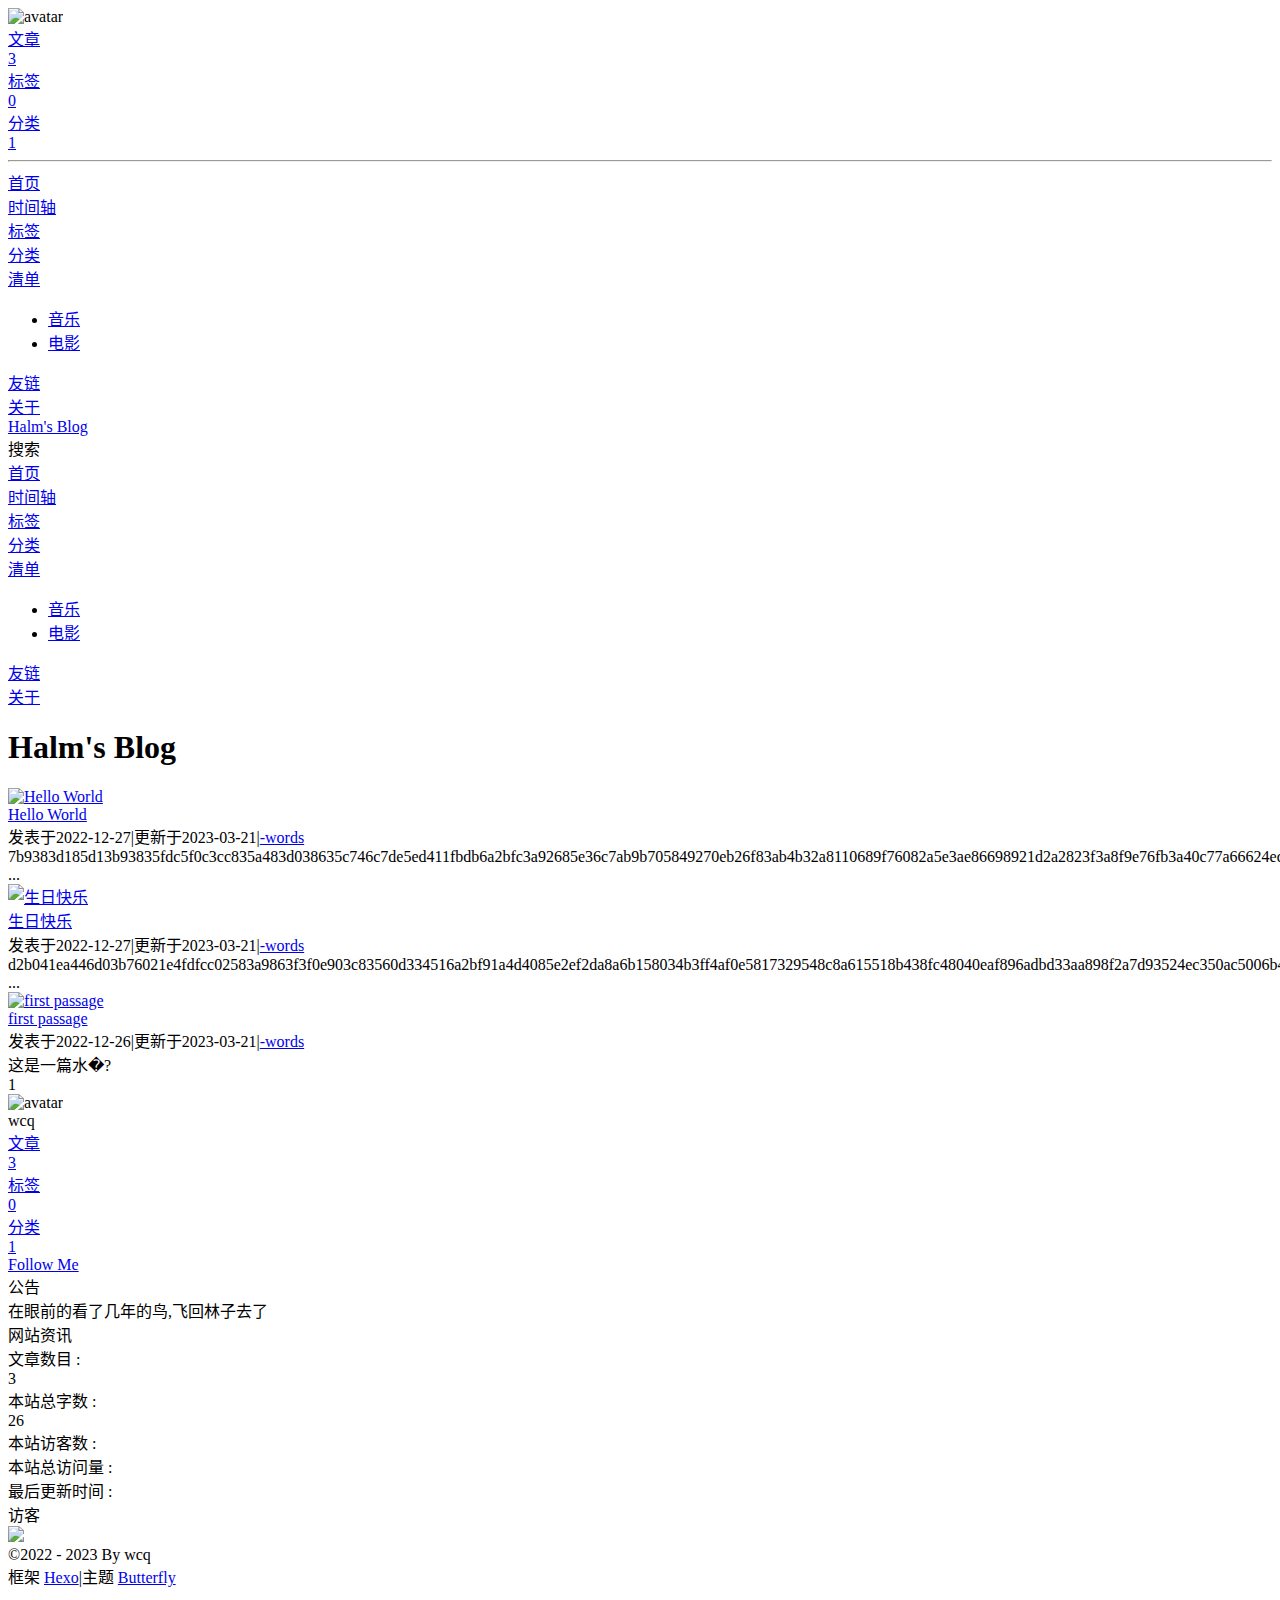
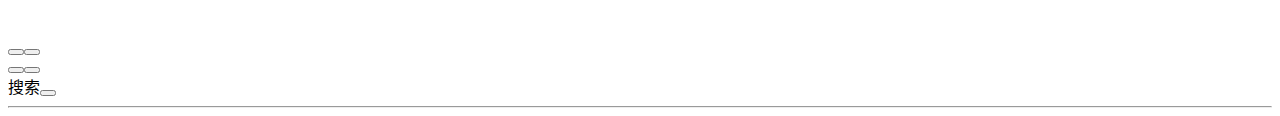
==== index.html @ 856db06c "Site updated: 2023-07-30 15:54:55" ====
<!DOCTYPE html><html lang="zh-CN" data-theme="light"><head><meta charset="UTF-8"><meta http-equiv="X-UA-Compatible" content="IE=edge"><meta name="viewport" content="width=device-width, initial-scale=1.0, maximum-scale=1.0, user-scalable=no"><title>Halm's Blog</title><meta name="author" content="wcq"><meta name="copyright" content="wcq"><meta name="format-detection" content="telephone=no"><meta name="theme-color" content="#ffffff"><meta property="og:type" content="website">
<meta property="og:title" content="Halm&#39;s Blog">
<meta property="og:url" content="https://www.lmandsm.top/index.html">
<meta property="og:site_name" content="Halm&#39;s Blog">
<meta property="og:locale" content="zh_CN">
<meta property="og:image" content="https://www.lmandsm.top/image/avatar_img.png">
<meta property="article:author" content="wcq">
<meta name="twitter:card" content="summary">
<meta name="twitter:image" content="https://www.lmandsm.top/image/avatar_img.png"><link rel="shortcut icon" href="/"><link rel="canonical" href="https://www.lmandsm.top/"><link rel="preconnect" href="//cdn.jsdelivr.net"/><link rel="preconnect" href="//busuanzi.ibruce.info"/><link rel="stylesheet" href="/css/index.css"><link rel="stylesheet" href="https://cdn.jsdelivr.net/npm/@fortawesome/fontawesome-free/css/all.min.css" media="print" onload="this.media='all'"><link rel="stylesheet" href="https://cdn.jsdelivr.net/npm/@fancyapps/ui/dist/fancybox.min.css" media="print" onload="this.media='all'"><script>const GLOBAL_CONFIG = { 
  root: '/',
  algolia: {"appId":"C877K3DO6X","apiKey":"927074f004135114b1247d8ce5b9bb69","indexName":"Hexo","hits":{"per_page":10},"languages":{"input_placeholder":"搜索文章","hits_empty":"找不到您查询的内容：${query}","hits_stats":"找到 ${hits} 条结果，用时 ${time} 毫秒"}},
  localSearch: {"path":"/search.xml","preload":true,"languages":{"hits_empty":"找不到您查询的内容：${query}"}},
  translate: undefined,
  noticeOutdate: undefined,
  highlight: {"plugin":"highlighjs","highlightCopy":true,"highlightLang":true,"highlightHeightLimit":230},
  copy: {
    success: '复制成功',
    error: '复制错误',
    noSupport: '浏览器不支持'
  },
  relativeDate: {
    homepage: false,
    post: false
  },
  runtime: '',
  date_suffix: {
    just: '刚刚',
    min: '分钟前',
    hour: '小时前',
    day: '天前',
    month: '个月前'
  },
  copyright: undefined,
  lightbox: 'fancybox',
  Snackbar: undefined,
  source: {
    justifiedGallery: {
      js: 'https://cdn.jsdelivr.net/npm/flickr-justified-gallery/dist/fjGallery.min.js',
      css: 'https://cdn.jsdelivr.net/npm/flickr-justified-gallery/dist/fjGallery.min.css'
    }
  },
  isPhotoFigcaption: false,
  islazyload: false,
  isAnchor: false
}</script><script id="config-diff">var GLOBAL_CONFIG_SITE = {
  title: 'Halm\'s Blog',
  isPost: false,
  isHome: true,
  isHighlightShrink: false,
  isToc: false,
  postUpdate: '2023-07-30 15:54:53'
}</script><noscript><style type="text/css">
  #nav {
    opacity: 1
  }
  .justified-gallery img {
    opacity: 1
  }

  #recent-posts time,
  #post-meta time {
    display: inline !important
  }
</style></noscript><script>(win=>{
    win.saveToLocal = {
      set: function setWithExpiry(key, value, ttl) {
        if (ttl === 0) return
        const now = new Date()
        const expiryDay = ttl * 86400000
        const item = {
          value: value,
          expiry: now.getTime() + expiryDay,
        }
        localStorage.setItem(key, JSON.stringify(item))
      },

      get: function getWithExpiry(key) {
        const itemStr = localStorage.getItem(key)

        if (!itemStr) {
          return undefined
        }
        const item = JSON.parse(itemStr)
        const now = new Date()

        if (now.getTime() > item.expiry) {
          localStorage.removeItem(key)
          return undefined
        }
        return item.value
      }
    }
  
    win.getScript = url => new Promise((resolve, reject) => {
      const script = document.createElement('script')
      script.src = url
      script.async = true
      script.onerror = reject
      script.onload = script.onreadystatechange = function() {
        const loadState = this.readyState
        if (loadState && loadState !== 'loaded' && loadState !== 'complete') return
        script.onload = script.onreadystatechange = null
        resolve()
      }
      document.head.appendChild(script)
    })
  
      win.activateDarkMode = function () {
        document.documentElement.setAttribute('data-theme', 'dark')
        if (document.querySelector('meta[name="theme-color"]') !== null) {
          document.querySelector('meta[name="theme-color"]').setAttribute('content', '#0d0d0d')
        }
      }
      win.activateLightMode = function () {
        document.documentElement.setAttribute('data-theme', 'light')
        if (document.querySelector('meta[name="theme-color"]') !== null) {
          document.querySelector('meta[name="theme-color"]').setAttribute('content', '#ffffff')
        }
      }
      const t = saveToLocal.get('theme')
    
          if (t === 'dark') activateDarkMode()
          else if (t === 'light') activateLightMode()
        
      const asideStatus = saveToLocal.get('aside-status')
      if (asideStatus !== undefined) {
        if (asideStatus === 'hide') {
          document.documentElement.classList.add('hide-aside')
        } else {
          document.documentElement.classList.remove('hide-aside')
        }
      }
    
    const detectApple = () => {
      if(/iPad|iPhone|iPod|Macintosh/.test(navigator.userAgent)){
        document.documentElement.classList.add('apple')
      }
    }
    detectApple()
    })(window)</script><!-- hexo injector head_end start --><link rel="stylesheet" href="https://unpkg.zhimg.com/hexo-butterfly-footer-beautify@1.0.0/lib/runtime.min.css" media="print" onload="this.media='all'"><!-- hexo injector head_end end --><meta name="generator" content="Hexo 6.3.0"></head><body><div id="loading-box"><div class="loading-left-bg"></div><div class="loading-right-bg"></div><div class="wizard-scene"><div class="wizard-objects"><div class="wizard-square"></div><div class="wizard-circle"></div><div class="wizard-triangle"></div></div><div class="wizard"><div class="wizard-body"></div><div class="wizard-right-arm"><div class="wizard-right-hand"></div></div><div class="wizard-left-arm"><div class="wizard-left-hand"></div></div><div class="wizard-head"><div class="wizard-beard"></div><div class="wizard-face"><div class="wizard-adds"></div></div><div class="wizard-hat"><div class="wizard-hat-of-the-hat"></div><div class="wizard-four-point-star --first"></div><div class="wizard-four-point-star --second"></div><div class="wizard-four-point-star --third"></div></div></div></div></div></div><div id="sidebar"><div id="menu-mask"></div><div id="sidebar-menus"><div class="avatar-img is-center"><img src="/image/avatar_img.png" onerror="onerror=null;src='/img/friend_404.gif'" alt="avatar"/></div><div class="sidebar-site-data site-data is-center"><a href="/archives/"><div class="headline">文章</div><div class="length-num">3</div></a><a href="/tags/"><div class="headline">标签</div><div class="length-num">0</div></a><a href="/categories/"><div class="headline">分类</div><div class="length-num">1</div></a></div><hr/><div class="menus_items"><div class="menus_item"><a class="site-page" href="/"><i class="fa-fw fas fa-home"></i><span> 首页</span></a></div><div class="menus_item"><a class="site-page" href="/archives/"><i class="fa-fw fas fa-archive"></i><span> 时间轴</span></a></div><div class="menus_item"><a class="site-page" href="/tags/"><i class="fa-fw fas fa-tags"></i><span> 标签</span></a></div><div class="menus_item"><a class="site-page" href="/categories/"><i class="fa-fw fas fa-folder-open"></i><span> 分类</span></a></div><div class="menus_item"><a class="site-page group hide" href="javascript:void(0);"><i class="fa-fw fas fa-list"></i><span> 清单</span><i class="fas fa-chevron-down"></i></a><ul class="menus_item_child"><li><a class="site-page child" href="/music/"><i class="fa-fw fas fa-music"></i><span> 音乐</span></a></li><li><a class="site-page child" href="/movies/"><i class="fa-fw fas fa-video"></i><span> 电影</span></a></li></ul></div><div class="menus_item"><a class="site-page" href="/link/"><i class="fa-fw fas fa-link"></i><span> 友链</span></a></div><div class="menus_item"><a class="site-page" href="/about/"><i class="fa-fw fas fa-heart"></i><span> 关于</span></a></div></div></div></div><div class="page" id="body-wrap"><header class="full_page" id="page-header" style="background-image: url('/image/home_top_img.png')"><nav id="nav"><span id="blog_name"><a id="site-name" href="/">Halm's Blog</a></span><div id="menus"><div id="search-button"><a class="site-page social-icon search"><i class="fas fa-search fa-fw"></i><span> 搜索</span></a></div><div class="menus_items"><div class="menus_item"><a class="site-page" href="/"><i class="fa-fw fas fa-home"></i><span> 首页</span></a></div><div class="menus_item"><a class="site-page" href="/archives/"><i class="fa-fw fas fa-archive"></i><span> 时间轴</span></a></div><div class="menus_item"><a class="site-page" href="/tags/"><i class="fa-fw fas fa-tags"></i><span> 标签</span></a></div><div class="menus_item"><a class="site-page" href="/categories/"><i class="fa-fw fas fa-folder-open"></i><span> 分类</span></a></div><div class="menus_item"><a class="site-page group hide" href="javascript:void(0);"><i class="fa-fw fas fa-list"></i><span> 清单</span><i class="fas fa-chevron-down"></i></a><ul class="menus_item_child"><li><a class="site-page child" href="/music/"><i class="fa-fw fas fa-music"></i><span> 音乐</span></a></li><li><a class="site-page child" href="/movies/"><i class="fa-fw fas fa-video"></i><span> 电影</span></a></li></ul></div><div class="menus_item"><a class="site-page" href="/link/"><i class="fa-fw fas fa-link"></i><span> 友链</span></a></div><div class="menus_item"><a class="site-page" href="/about/"><i class="fa-fw fas fa-heart"></i><span> 关于</span></a></div></div><div id="toggle-menu"><a class="site-page"><i class="fas fa-bars fa-fw"></i></a></div></div></nav><div id="site-info"><h1 id="site-title">Halm's Blog</h1><div id="site-subtitle"><span id="subtitle"></span></div></div><div id="scroll-down"><i class="fas fa-angle-down scroll-down-effects"></i></div></header><main class="layout" id="content-inner"><div class="recent-posts" id="recent-posts"><div class="recent-post-item"><div class="post_cover left"><a href="/2022/12/27/2022-12-27-%E7%AC%AC%E4%BA%8C%E7%AF%87%E6%96%87%E7%AB%A0/" title="Hello World"><img class="post_bg" src="/image/passage_cover5.png" onerror="this.onerror=null;this.src='/img/404.jpg'" alt="Hello World"></a></div><div class="recent-post-info"><a class="article-title" href="/2022/12/27/2022-12-27-%E7%AC%AC%E4%BA%8C%E7%AF%87%E6%96%87%E7%AB%A0/" title="Hello World">Hello World</a><div class="article-meta-wrap"><span class="post-meta-date"><i class="far fa-calendar-alt"></i><span class="article-meta-label">发表于</span><time class="post-meta-date-created" datetime="2022-12-27T08:13:00.000Z" title="发表于 2022-12-27 16:13:00">2022-12-27</time><span class="article-meta-separator">|</span><i class="fas fa-history"></i><span class="article-meta-label">更新于</span><time class="post-meta-date-updated" datetime="2023-03-20T16:38:17.380Z" title="更新于 2023-03-21 00:38:17">2023-03-21</time></span><span class="article-meta"><span class="article-meta-separator">|</span><i class="fas fa-inbox"></i><a class="article-meta__categories" href="/categories/words/">-words</a></span></div><div class="content">
  [base64] ...</div></div></div><div class="recent-post-item"><div class="post_cover left"><a href="/2022/12/27/2022-12-27-%E7%AC%AC%E4%B8%89%E7%AF%87%E6%96%87%E7%AB%A0/" title="生日快乐"><img class="post_bg" src="/image/passage_cover4.png" onerror="this.onerror=null;this.src='/img/404.jpg'" alt="生日快乐"></a></div><div class="recent-post-info"><a class="article-title" href="/2022/12/27/2022-12-27-%E7%AC%AC%E4%B8%89%E7%AF%87%E6%96%87%E7%AB%A0/" title="生日快乐">生日快乐</a><div class="article-meta-wrap"><span class="post-meta-date"><i class="far fa-calendar-alt"></i><span class="article-meta-label">发表于</span><time class="post-meta-date-created" datetime="2022-12-26T16:00:00.000Z" title="发表于 2022-12-27 00:00:00">2022-12-27</time><span class="article-meta-separator">|</span><i class="fas fa-history"></i><span class="article-meta-label">更新于</span><time class="post-meta-date-updated" datetime="2023-03-20T16:38:34.453Z" title="更新于 2023-03-21 00:38:34">2023-03-21</time></span><span class="article-meta"><span class="article-meta-separator">|</span><i class="fas fa-inbox"></i><a class="article-meta__categories" href="/categories/words/">-words</a></span></div><div class="content">
  [base64] ...</div></div></div><div class="recent-post-item"><div class="post_cover left"><a href="/2022/12/26/2022-12-26-%E7%AC%AC%E4%B8%80%E7%AF%87%E6%96%87%E7%AB%A0/" title="first passage"><img class="post_bg" src="/image/passage_cover5.png" onerror="this.onerror=null;this.src='/img/404.jpg'" alt="first passage"></a></div><div class="recent-post-info"><a class="article-title" href="/2022/12/26/2022-12-26-%E7%AC%AC%E4%B8%80%E7%AF%87%E6%96%87%E7%AB%A0/" title="first passage">first passage</a><div class="article-meta-wrap"><span class="post-meta-date"><i class="far fa-calendar-alt"></i><span class="article-meta-label">发表于</span><time class="post-meta-date-created" datetime="2022-12-26T11:52:00.000Z" title="发表于 2022-12-26 19:52:00">2022-12-26</time><span class="article-meta-separator">|</span><i class="fas fa-history"></i><span class="article-meta-label">更新于</span><time class="post-meta-date-updated" datetime="2023-03-20T16:37:51.505Z" title="更新于 2023-03-21 00:37:51">2023-03-21</time></span><span class="article-meta"><span class="article-meta-separator">|</span><i class="fas fa-inbox"></i><a class="article-meta__categories" href="/categories/words/">-words</a></span></div><div class="content">这是一篇水�?
</div></div></div><nav id="pagination"><div class="pagination"><span class="page-number current">1</span></div></nav></div><div class="aside-content" id="aside-content"><div class="card-widget card-info"><div class="is-center"><div class="avatar-img"><img src="/image/avatar_img.png" onerror="this.onerror=null;this.src='/img/friend_404.gif'" alt="avatar"/></div><div class="author-info__name">wcq</div><div class="author-info__description"></div></div><div class="card-info-data site-data is-center"><a href="/archives/"><div class="headline">文章</div><div class="length-num">3</div></a><a href="/tags/"><div class="headline">标签</div><div class="length-num">0</div></a><a href="/categories/"><div class="headline">分类</div><div class="length-num">1</div></a></div><a id="card-info-btn" target="_blank" rel="noopener" href="https://github.com/xxxxxx"><i class="fab fa-github"></i><span>Follow Me</span></a></div><div class="card-widget card-announcement"><div class="item-headline"><i class="fas fa-bullhorn fa-shake"></i><span>公告</span></div><div class="announcement_content">在眼前的看了几年的鸟,飞回林子去了</div></div><div class="sticky_layout"><div class="card-widget card-webinfo"><div class="item-headline"><i class="fas fa-chart-line"></i><span>网站资讯</span></div><div class="webinfo"><div class="webinfo-item"><div class="item-name">文章数目 :</div><div class="item-count">3</div></div><div class="webinfo-item"><div class="item-name">本站总字数 :</div><div class="item-count">26</div></div><div class="webinfo-item"><div class="item-name">本站访客数 :</div><div class="item-count" id="busuanzi_value_site_uv"><i class="fa-solid fa-spinner fa-spin"></i></div></div><div class="webinfo-item"><div class="item-name">本站总访问量 :</div><div class="item-count" id="busuanzi_value_site_pv"><i class="fa-solid fa-spinner fa-spin"></i></div></div><div class="webinfo-item"><div class="item-name">最后更新时间 :</div><div class="item-count" id="last-push-date" data-lastPushDate="2023-07-30T07:54:53.558Z"><i class="fa-solid fa-spinner fa-spin"></i></div></div></div></div><div class="card-widget card-map"><div class="card-content"><div class="item-headline"><i class="fa fa-map-marker" aria-hidden="true"></i><span>访客</span></div><a target="_blank" rel="noopener" href="https://clustrmaps.com/site/1bu09"><img src="//clustrmaps.com/map_v2.png?cl=ffffff&amp;w=a&amp;t=n&amp;d=YPPlkVKY6tzvqoINPDyP3V3nOZMm4_BqFtiKEaafvg8"/></a></div></div></div></div></main><footer id="footer"><div id="footer-wrap"><div class="copyright">&copy;2022 - 2023 By wcq</div><div class="framework-info"><span>框架 </span><a target="_blank" rel="noopener" href="https://hexo.io">Hexo</a><span class="footer-separator">|</span><span>主题 </span><a target="_blank" rel="noopener" href="https://github.com/jerryc127/hexo-theme-butterfly">Butterfly</a></div></div></footer></div><div id="rightside"><div id="rightside-config-hide"><button id="darkmode" type="button" title="浅色和深色模式转换"><i class="fas fa-adjust"></i></button><button id="hide-aside-btn" type="button" title="单栏和双栏切换"><i class="fas fa-arrows-alt-h"></i></button></div><div id="rightside-config-show"><button id="rightside_config" type="button" title="设置"><i class="fas fa-cog fa-spin"></i></button><button id="go-up" type="button" title="回到顶部"><i class="fas fa-arrow-up"></i></button></div></div><div id="algolia-search"><div class="search-dialog"><nav class="search-nav"><span class="search-dialog-title">搜索</span><button class="search-close-button"><i class="fas fa-times"></i></button></nav><div class="search-wrap"><div id="algolia-search-input"></div><hr/><div id="algolia-search-results"><div id="algolia-hits"></div><div id="algolia-pagination"></div><div id="algolia-info"><div class="algolia-stats"></div><div class="algolia-poweredBy"></div></div></div></div></div><div id="search-mask"></div></div><div><script src="/js/utils.js"></script><script src="/js/main.js"></script><script src="https://cdn.jsdelivr.net/npm/@fancyapps/ui/dist/fancybox.umd.min.js"></script><script src="https://cdn.jsdelivr.net/npm/algoliasearch/dist/algoliasearch-lite.umd.min.js"></script><script src="https://cdn.jsdelivr.net/npm/instantsearch.js/dist/instantsearch.production.min.js"></script><script src="/js/search/algolia.js"></script><div class="js-pjax"><script>function subtitleType () {
  if (true) { 
    window.typed = new Typed("#subtitle", {
      strings: ["Welcome to Fomalhaut🥝のTiny Home!🤣🤣🤣","Hope you have a nice day!🍭🍭🍭"],
      startDelay: ,
      typeSpeed: ,
      loop: true,
      backSpeed: 
    })
  } else {
    document.getElementById("subtitle").innerHTML = 'Welcome to Fomalhaut🥝のTiny Home!🤣🤣🤣'
  }
}

if (true) {
  if (typeof Typed === 'function') {
    subtitleType()
  } else {
    getScript('https://cdn.jsdelivr.net/npm/typed.js/lib/typed.min.js').then(subtitleType)
  }
} else {
  subtitleType()
}</script></div><script src="https://cdn.jsdelivr.net/npm/butterfly-extsrc/dist/activate-power-mode.min.js"></script><script>POWERMODE.colorful = true;
POWERMODE.shake = true;
POWERMODE.mobile = false;
document.body.addEventListener('input', POWERMODE);
</script><script id="click-show-text" src="https://cdn.jsdelivr.net/npm/butterfly-extsrc/dist/click-show-text.min.js" data-mobile="true" data-text="富强,民主,文明,和谐,自由,平等,公正,法治,爱国,敬业,诚信,友善" data-fontsize="15px" data-random="true" async="async"></script><script async data-pjax src="//busuanzi.ibruce.info/busuanzi/2.3/busuanzi.pure.mini.js"></script></div><!-- hexo injector body_end start --><script data-pjax>
  function butterfly_footer_beautify_injector_config(){
    var parent_div_git = document.getElementById('footer-wrap');
    var item_html = '<div id="workboard"></div><p id="ghbdages"><a class="github-badge" target="_blank" href="https://hexo.io/" style="margin-inline:5px" data-title="博客框架为Hexo_v6.2.0" title=""><img src="https://img.shields.io/badge/Frame-Hexo-blue?style=flat&amp;logo=hexo" alt=""/></a><a class="github-badge" target="_blank" href="https://butterfly.js.org/" style="margin-inline:5px" data-title="主题版本Butterfly_v4.5.1" title=""><img src="https://img.shields.io/badge/Theme-Butterfly-6513df?style=flat&amp;logo=bitdefender" alt=""/></a><a class="github-badge" target="_blank" href="https://vercel.com/" style="margin-inline:5px" data-title="本站采用多线部署，主线路托管于Vercel" title=""><img src="https://img.shields.io/badge/Hosted-Vercel-brightgreen?style=flat&amp;logo=Vercel" alt=""/></a><a class="github-badge" target="_blank" href="https://github.com/" style="margin-inline:5px" data-title="本站项目由Github托管" title=""><img src="https://img.shields.io/badge/Source-Github-d021d6?style=flat&amp;logo=GitHub" alt=""/></a><a class="github-badge" target="_blank" href="http://creativecommons.org/licenses/by-nc-sa/4.0/" style="margin-inline:5px" data-title="本站采用知识共享署名-非商业性使用-相同方式共享4.0国际许可协议进行许可" title=""><img src="https://img.shields.io/badge/Copyright-BY--NC--SA%204.0-d42328?style=flat&amp;logo=Claris" alt=""/></a></p>';
    console.log('已挂载butterfly_footer_beautify')
    parent_div_git.insertAdjacentHTML("beforeend",item_html)
    }
  var elist = 'null'.split(',');
  var cpage = location.pathname;
  var epage = 'all';
  var flag = 0;

  for (var i=0;i<elist.length;i++){
    if (cpage.includes(elist[i])){
      flag++;
    }
  }

  if ((epage ==='all')&&(flag == 0)){
    butterfly_footer_beautify_injector_config();
  }
  else if (epage === cpage){
    butterfly_footer_beautify_injector_config();
  }
  </script><script async src="/js/timeDate.js"></script><!-- hexo injector body_end end --></body></html>
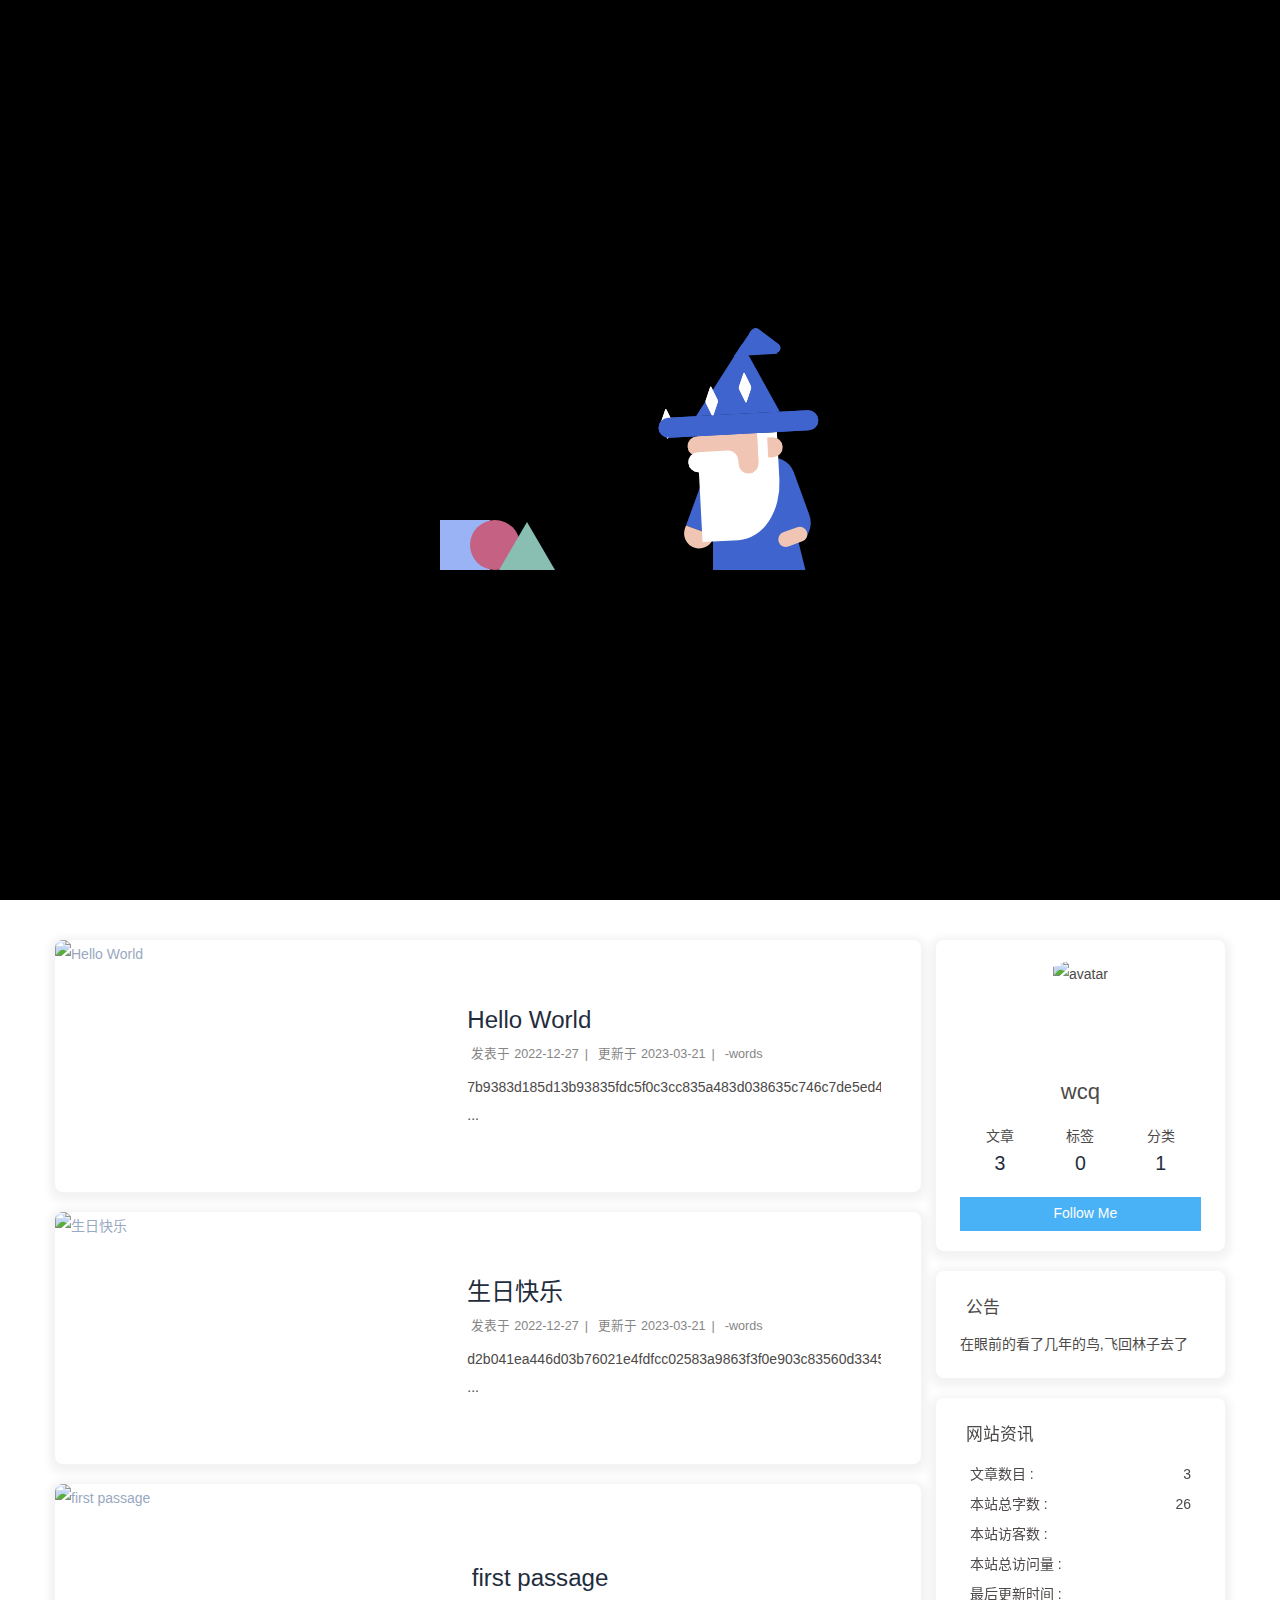
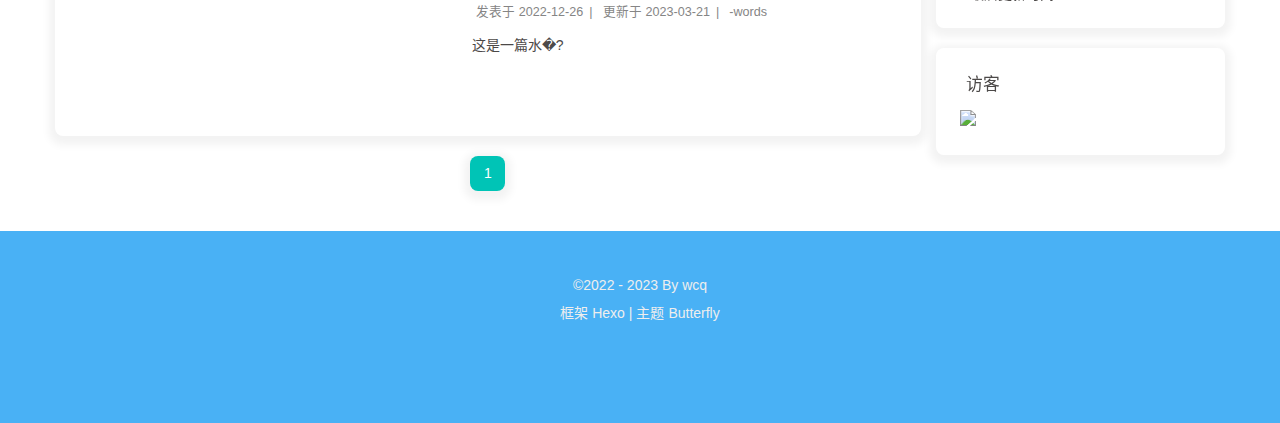
==== commit 5f678e4d: "Site updated: 2023-08-12 13:53:55" ====
--- a/index.html
+++ b/index.html
@@ -48,7 +48,7 @@
   isHome: true,
   isHighlightShrink: false,
   isToc: false,
-  postUpdate: '2023-07-30 15:54:53'
+  postUpdate: '2023-08-12 13:53:51'
 }</script><noscript><style type="text/css">
   #nav {
     opacity: 1
@@ -137,10 +137,10 @@
       }
     }
     detectApple()
-    })(window)</script><!-- hexo injector head_end start --><link rel="stylesheet" href="https://unpkg.zhimg.com/hexo-butterfly-footer-beautify@1.0.0/lib/runtime.min.css" media="print" onload="this.media='all'"><!-- hexo injector head_end end --><meta name="generator" content="Hexo 6.3.0"></head><body><div id="loading-box"><div class="loading-left-bg"></div><div class="loading-right-bg"></div><div class="wizard-scene"><div class="wizard-objects"><div class="wizard-square"></div><div class="wizard-circle"></div><div class="wizard-triangle"></div></div><div class="wizard"><div class="wizard-body"></div><div class="wizard-right-arm"><div class="wizard-right-hand"></div></div><div class="wizard-left-arm"><div class="wizard-left-hand"></div></div><div class="wizard-head"><div class="wizard-beard"></div><div class="wizard-face"><div class="wizard-adds"></div></div><div class="wizard-hat"><div class="wizard-hat-of-the-hat"></div><div class="wizard-four-point-star --first"></div><div class="wizard-four-point-star --second"></div><div class="wizard-four-point-star --third"></div></div></div></div></div></div><div id="sidebar"><div id="menu-mask"></div><div id="sidebar-menus"><div class="avatar-img is-center"><img src="/image/avatar_img.png" onerror="onerror=null;src='/img/friend_404.gif'" alt="avatar"/></div><div class="sidebar-site-data site-data is-center"><a href="/archives/"><div class="headline">文章</div><div class="length-num">3</div></a><a href="/tags/"><div class="headline">标签</div><div class="length-num">0</div></a><a href="/categories/"><div class="headline">分类</div><div class="length-num">1</div></a></div><hr/><div class="menus_items"><div class="menus_item"><a class="site-page" href="/"><i class="fa-fw fas fa-home"></i><span> 首页</span></a></div><div class="menus_item"><a class="site-page" href="/archives/"><i class="fa-fw fas fa-archive"></i><span> 时间轴</span></a></div><div class="menus_item"><a class="site-page" href="/tags/"><i class="fa-fw fas fa-tags"></i><span> 标签</span></a></div><div class="menus_item"><a class="site-page" href="/categories/"><i class="fa-fw fas fa-folder-open"></i><span> 分类</span></a></div><div class="menus_item"><a class="site-page group hide" href="javascript:void(0);"><i class="fa-fw fas fa-list"></i><span> 清单</span><i class="fas fa-chevron-down"></i></a><ul class="menus_item_child"><li><a class="site-page child" href="/music/"><i class="fa-fw fas fa-music"></i><span> 音乐</span></a></li><li><a class="site-page child" href="/movies/"><i class="fa-fw fas fa-video"></i><span> 电影</span></a></li></ul></div><div class="menus_item"><a class="site-page" href="/link/"><i class="fa-fw fas fa-link"></i><span> 友链</span></a></div><div class="menus_item"><a class="site-page" href="/about/"><i class="fa-fw fas fa-heart"></i><span> 关于</span></a></div></div></div></div><div class="page" id="body-wrap"><header class="full_page" id="page-header" style="background-image: url('/image/home_top_img.png')"><nav id="nav"><span id="blog_name"><a id="site-name" href="/">Halm's Blog</a></span><div id="menus"><div id="search-button"><a class="site-page social-icon search"><i class="fas fa-search fa-fw"></i><span> 搜索</span></a></div><div class="menus_items"><div class="menus_item"><a class="site-page" href="/"><i class="fa-fw fas fa-home"></i><span> 首页</span></a></div><div class="menus_item"><a class="site-page" href="/archives/"><i class="fa-fw fas fa-archive"></i><span> 时间轴</span></a></div><div class="menus_item"><a class="site-page" href="/tags/"><i class="fa-fw fas fa-tags"></i><span> 标签</span></a></div><div class="menus_item"><a class="site-page" href="/categories/"><i class="fa-fw fas fa-folder-open"></i><span> 分类</span></a></div><div class="menus_item"><a class="site-page group hide" href="javascript:void(0);"><i class="fa-fw fas fa-list"></i><span> 清单</span><i class="fas fa-chevron-down"></i></a><ul class="menus_item_child"><li><a class="site-page child" href="/music/"><i class="fa-fw fas fa-music"></i><span> 音乐</span></a></li><li><a class="site-page child" href="/movies/"><i class="fa-fw fas fa-video"></i><span> 电影</span></a></li></ul></div><div class="menus_item"><a class="site-page" href="/link/"><i class="fa-fw fas fa-link"></i><span> 友链</span></a></div><div class="menus_item"><a class="site-page" href="/about/"><i class="fa-fw fas fa-heart"></i><span> 关于</span></a></div></div><div id="toggle-menu"><a class="site-page"><i class="fas fa-bars fa-fw"></i></a></div></div></nav><div id="site-info"><h1 id="site-title">Halm's Blog</h1><div id="site-subtitle"><span id="subtitle"></span></div></div><div id="scroll-down"><i class="fas fa-angle-down scroll-down-effects"></i></div></header><main class="layout" id="content-inner"><div class="recent-posts" id="recent-posts"><div class="recent-post-item"><div class="post_cover left"><a href="/2022/12/27/2022-12-27-%E7%AC%AC%E4%BA%8C%E7%AF%87%E6%96%87%E7%AB%A0/" title="Hello World"><img class="post_bg" src="/image/passage_cover5.png" onerror="this.onerror=null;this.src='/img/404.jpg'" alt="Hello World"></a></div><div class="recent-post-info"><a class="article-title" href="/2022/12/27/2022-12-27-%E7%AC%AC%E4%BA%8C%E7%AF%87%E6%96%87%E7%AB%A0/" title="Hello World">Hello World</a><div class="article-meta-wrap"><span class="post-meta-date"><i class="far fa-calendar-alt"></i><span class="article-meta-label">发表于</span><time class="post-meta-date-created" datetime="2022-12-27T08:13:00.000Z" title="发表于 2022-12-27 16:13:00">2022-12-27</time><span class="article-meta-separator">|</span><i class="fas fa-history"></i><span class="article-meta-label">更新于</span><time class="post-meta-date-updated" datetime="2023-03-20T16:38:17.380Z" title="更新于 2023-03-21 00:38:17">2023-03-21</time></span><span class="article-meta"><span class="article-meta-separator">|</span><i class="fas fa-inbox"></i><a class="article-meta__categories" href="/categories/words/">-words</a></span></div><div class="content">
-  [base64] ...</div></div></div><div class="recent-post-item"><div class="post_cover left"><a href="/2022/12/27/2022-12-27-%E7%AC%AC%E4%B8%89%E7%AF%87%E6%96%87%E7%AB%A0/" title="生日快乐"><img class="post_bg" src="/image/passage_cover4.png" onerror="this.onerror=null;this.src='/img/404.jpg'" alt="生日快乐"></a></div><div class="recent-post-info"><a class="article-title" href="/2022/12/27/2022-12-27-%E7%AC%AC%E4%B8%89%E7%AF%87%E6%96%87%E7%AB%A0/" title="生日快乐">生日快乐</a><div class="article-meta-wrap"><span class="post-meta-date"><i class="far fa-calendar-alt"></i><span class="article-meta-label">发表于</span><time class="post-meta-date-created" datetime="2022-12-26T16:00:00.000Z" title="发表于 2022-12-27 00:00:00">2022-12-27</time><span class="article-meta-separator">|</span><i class="fas fa-history"></i><span class="article-meta-label">更新于</span><time class="post-meta-date-updated" datetime="2023-03-20T16:38:34.453Z" title="更新于 2023-03-21 00:38:34">2023-03-21</time></span><span class="article-meta"><span class="article-meta-separator">|</span><i class="fas fa-inbox"></i><a class="article-meta__categories" href="/categories/words/">-words</a></span></div><div class="content">
-  [base64] ...</div></div></div><div class="recent-post-item"><div class="post_cover left"><a href="/2022/12/26/2022-12-26-%E7%AC%AC%E4%B8%80%E7%AF%87%E6%96%87%E7%AB%A0/" title="first passage"><img class="post_bg" src="/image/passage_cover5.png" onerror="this.onerror=null;this.src='/img/404.jpg'" alt="first passage"></a></div><div class="recent-post-info"><a class="article-title" href="/2022/12/26/2022-12-26-%E7%AC%AC%E4%B8%80%E7%AF%87%E6%96%87%E7%AB%A0/" title="first passage">first passage</a><div class="article-meta-wrap"><span class="post-meta-date"><i class="far fa-calendar-alt"></i><span class="article-meta-label">发表于</span><time class="post-meta-date-created" datetime="2022-12-26T11:52:00.000Z" title="发表于 2022-12-26 19:52:00">2022-12-26</time><span class="article-meta-separator">|</span><i class="fas fa-history"></i><span class="article-meta-label">更新于</span><time class="post-meta-date-updated" datetime="2023-03-20T16:37:51.505Z" title="更新于 2023-03-21 00:37:51">2023-03-21</time></span><span class="article-meta"><span class="article-meta-separator">|</span><i class="fas fa-inbox"></i><a class="article-meta__categories" href="/categories/words/">-words</a></span></div><div class="content">这是一篇水�?
-</div></div></div><nav id="pagination"><div class="pagination"><span class="page-number current">1</span></div></nav></div><div class="aside-content" id="aside-content"><div class="card-widget card-info"><div class="is-center"><div class="avatar-img"><img src="/image/avatar_img.png" onerror="this.onerror=null;this.src='/img/friend_404.gif'" alt="avatar"/></div><div class="author-info__name">wcq</div><div class="author-info__description"></div></div><div class="card-info-data site-data is-center"><a href="/archives/"><div class="headline">文章</div><div class="length-num">3</div></a><a href="/tags/"><div class="headline">标签</div><div class="length-num">0</div></a><a href="/categories/"><div class="headline">分类</div><div class="length-num">1</div></a></div><a id="card-info-btn" target="_blank" rel="noopener" href="https://github.com/xxxxxx"><i class="fab fa-github"></i><span>Follow Me</span></a></div><div class="card-widget card-announcement"><div class="item-headline"><i class="fas fa-bullhorn fa-shake"></i><span>公告</span></div><div class="announcement_content">在眼前的看了几年的鸟,飞回林子去了</div></div><div class="sticky_layout"><div class="card-widget card-webinfo"><div class="item-headline"><i class="fas fa-chart-line"></i><span>网站资讯</span></div><div class="webinfo"><div class="webinfo-item"><div class="item-name">文章数目 :</div><div class="item-count">3</div></div><div class="webinfo-item"><div class="item-name">本站总字数 :</div><div class="item-count">26</div></div><div class="webinfo-item"><div class="item-name">本站访客数 :</div><div class="item-count" id="busuanzi_value_site_uv"><i class="fa-solid fa-spinner fa-spin"></i></div></div><div class="webinfo-item"><div class="item-name">本站总访问量 :</div><div class="item-count" id="busuanzi_value_site_pv"><i class="fa-solid fa-spinner fa-spin"></i></div></div><div class="webinfo-item"><div class="item-name">最后更新时间 :</div><div class="item-count" id="last-push-date" data-lastPushDate="2023-07-30T07:54:53.558Z"><i class="fa-solid fa-spinner fa-spin"></i></div></div></div></div><div class="card-widget card-map"><div class="card-content"><div class="item-headline"><i class="fa fa-map-marker" aria-hidden="true"></i><span>访客</span></div><a target="_blank" rel="noopener" href="https://clustrmaps.com/site/1bu09"><img src="//clustrmaps.com/map_v2.png?cl=ffffff&amp;w=a&amp;t=n&amp;d=YPPlkVKY6tzvqoINPDyP3V3nOZMm4_BqFtiKEaafvg8"/></a></div></div></div></div></main><footer id="footer"><div id="footer-wrap"><div class="copyright">&copy;2022 - 2023 By wcq</div><div class="framework-info"><span>框架 </span><a target="_blank" rel="noopener" href="https://hexo.io">Hexo</a><span class="footer-separator">|</span><span>主题 </span><a target="_blank" rel="noopener" href="https://github.com/jerryc127/hexo-theme-butterfly">Butterfly</a></div></div></footer></div><div id="rightside"><div id="rightside-config-hide"><button id="darkmode" type="button" title="浅色和深色模式转换"><i class="fas fa-adjust"></i></button><button id="hide-aside-btn" type="button" title="单栏和双栏切换"><i class="fas fa-arrows-alt-h"></i></button></div><div id="rightside-config-show"><button id="rightside_config" type="button" title="设置"><i class="fas fa-cog fa-spin"></i></button><button id="go-up" type="button" title="回到顶部"><i class="fas fa-arrow-up"></i></button></div></div><div id="algolia-search"><div class="search-dialog"><nav class="search-nav"><span class="search-dialog-title">搜索</span><button class="search-close-button"><i class="fas fa-times"></i></button></nav><div class="search-wrap"><div id="algolia-search-input"></div><hr/><div id="algolia-search-results"><div id="algolia-hits"></div><div id="algolia-pagination"></div><div id="algolia-info"><div class="algolia-stats"></div><div class="algolia-poweredBy"></div></div></div></div></div><div id="search-mask"></div></div><div><script src="/js/utils.js"></script><script src="/js/main.js"></script><script src="https://cdn.jsdelivr.net/npm/@fancyapps/ui/dist/fancybox.umd.min.js"></script><script src="https://cdn.jsdelivr.net/npm/algoliasearch/dist/algoliasearch-lite.umd.min.js"></script><script src="https://cdn.jsdelivr.net/npm/instantsearch.js/dist/instantsearch.production.min.js"></script><script src="/js/search/algolia.js"></script><div class="js-pjax"><script>function subtitleType () {
+    })(window)</script><!-- hexo injector head_end start --><link rel="stylesheet" href="https://unpkg.zhimg.com/hexo-butterfly-footer-beautify@1.0.0/lib/runtime.min.css" media="print" onload="this.media='all'"><!-- hexo injector head_end end --><meta name="generator" content="Hexo 6.3.0"></head><body><div id="loading-box"><div class="loading-left-bg"></div><div class="loading-right-bg"></div><div class="wizard-scene"><div class="wizard-objects"><div class="wizard-square"></div><div class="wizard-circle"></div><div class="wizard-triangle"></div></div><div class="wizard"><div class="wizard-body"></div><div class="wizard-right-arm"><div class="wizard-right-hand"></div></div><div class="wizard-left-arm"><div class="wizard-left-hand"></div></div><div class="wizard-head"><div class="wizard-beard"></div><div class="wizard-face"><div class="wizard-adds"></div></div><div class="wizard-hat"><div class="wizard-hat-of-the-hat"></div><div class="wizard-four-point-star --first"></div><div class="wizard-four-point-star --second"></div><div class="wizard-four-point-star --thirdz"> </div></div></div></div></div></div><div id="sidebar"><div id="menu-mask"></div><div id="sidebar-menus"><div class="avatar-img is-center"><img src="/image/avatar_img.png" onerror="onerror=null;src='/img/friend_404.gif'" alt="avatar"/></div><div class="sidebar-site-data site-data is-center"><a href="/archives/"><div class="headline">文章</div><div class="length-num">3</div></a><a href="/tags/"><div class="headline">标签</div><div class="length-num">0</div></a><a href="/categories/"><div class="headline">分类</div><div class="length-num">1</div></a></div><hr/><div class="menus_items"><div class="menus_item"><a class="site-page" href="/"><i class="fa-fw fas fa-home"></i><span> 首页</span></a></div><div class="menus_item"><a class="site-page" href="/archives/"><i class="fa-fw fas fa-archive"></i><span> 时间轴</span></a></div><div class="menus_item"><a class="site-page" href="/tags/"><i class="fa-fw fas fa-tags"></i><span> 标签</span></a></div><div class="menus_item"><a class="site-page" href="/categories/"><i class="fa-fw fas fa-folder-open"></i><span> 分类</span></a></div><div class="menus_item"><a class="site-page group hide" href="javascript:void(0);"><i class="fa-fw fas fa-list"></i><span> 清单</span><i class="fas fa-chevron-down"></i></a><ul class="menus_item_child"><li><a class="site-page child" href="/music/"><i class="fa-fw fas fa-music"></i><span> 音乐</span></a></li><li><a class="site-page child" href="/movies/"><i class="fa-fw fas fa-video"></i><span> 电影</span></a></li></ul></div><div class="menus_item"><a class="site-page" href="/link/"><i class="fa-fw fas fa-link"></i><span> 友链</span></a></div><div class="menus_item"><a class="site-page" href="/about/"><i class="fa-fw fas fa-heart"></i><span> 关于</span></a></div></div></div></div><div class="page" id="body-wrap"><header class="full_page" id="page-header" style="background-image: url('/image/home_top_img.png')"><nav id="nav"><span id="blog_name"><a id="site-name" href="/">Halm's Blog</a></span><div id="menus"><div id="search-button"><a class="site-page social-icon search"><i class="fas fa-search fa-fw"></i><span> 搜索</span></a></div><div class="menus_items"><div class="menus_item"><a class="site-page" href="/"><i class="fa-fw fas fa-home"></i><span> 首页</span></a></div><div class="menus_item"><a class="site-page" href="/archives/"><i class="fa-fw fas fa-archive"></i><span> 时间轴</span></a></div><div class="menus_item"><a class="site-page" href="/tags/"><i class="fa-fw fas fa-tags"></i><span> 标签</span></a></div><div class="menus_item"><a class="site-page" href="/categories/"><i class="fa-fw fas fa-folder-open"></i><span> 分类</span></a></div><div class="menus_item"><a class="site-page group hide" href="javascript:void(0);"><i class="fa-fw fas fa-list"></i><span> 清单</span><i class="fas fa-chevron-down"></i></a><ul class="menus_item_child"><li><a class="site-page child" href="/music/"><i class="fa-fw fas fa-music"></i><span> 音乐</span></a></li><li><a class="site-page child" href="/movies/"><i class="fa-fw fas fa-video"></i><span> 电影</span></a></li></ul></div><div class="menus_item"><a class="site-page" href="/link/"><i class="fa-fw fas fa-link"></i><span> 友链</span></a></div><div class="menus_item"><a class="site-page" href="/about/"><i class="fa-fw fas fa-heart"></i><span> 关于</span></a></div></div><div id="toggle-menu"><a class="site-page"><i class="fas fa-bars fa-fw"></i></a></div></div></nav><div id="site-info"><h1 id="site-title">Halm's Blog</h1><div id="site-subtitle"><span id="subtitle"></span></div></div><div id="scroll-down"><i class="fas fa-angle-down scroll-down-effects"></i></div></header><main class="layout" id="content-inner"><div class="recent-posts" id="recent-posts"><div class="recent-post-item"><div class="post_cover left"><a href="/2022/12/27/2022-12-27-%E7%AC%AC%E4%BA%8C%E7%AF%87%E6%96%87%E7%AB%A0/" title="Hello World"><img class="post_bg" src="/image/passage_cover3.png" onerror="this.onerror=null;this.src='/img/404.jpg'" alt="Hello World"></a></div><div class="recent-post-info"><a class="article-title" href="/2022/12/27/2022-12-27-%E7%AC%AC%E4%BA%8C%E7%AF%87%E6%96%87%E7%AB%A0/" title="Hello World">Hello World</a><div class="article-meta-wrap"><span class="post-meta-date"><i class="far fa-calendar-alt"></i><span class="article-meta-label">发表于</span><time class="post-meta-date-created" datetime="2022-12-27T08:13:00.000Z" title="发表于 2022-12-27 16:13:00">2022-12-27</time><span class="article-meta-separator">|</span><i class="fas fa-history"></i><span class="article-meta-label">更新于</span><time class="post-meta-date-updated" datetime="2023-03-20T16:38:17.380Z" title="更新于 2023-03-21 00:38:17">2023-03-21</time></span><span class="article-meta"><span class="article-meta-separator">|</span><i class="fas fa-inbox"></i><a class="article-meta__categories" href="/categories/words/">-words</a></span></div><div class="content">
+  [base64] ...</div></div></div><div class="recent-post-item"><div class="post_cover left"><a href="/2022/12/27/2022-12-27-%E7%AC%AC%E4%B8%89%E7%AF%87%E6%96%87%E7%AB%A0/" title="生日快乐"><img class="post_bg" src="/image/passage_cover5.png" onerror="this.onerror=null;this.src='/img/404.jpg'" alt="生日快乐"></a></div><div class="recent-post-info"><a class="article-title" href="/2022/12/27/2022-12-27-%E7%AC%AC%E4%B8%89%E7%AF%87%E6%96%87%E7%AB%A0/" title="生日快乐">生日快乐</a><div class="article-meta-wrap"><span class="post-meta-date"><i class="far fa-calendar-alt"></i><span class="article-meta-label">发表于</span><time class="post-meta-date-created" datetime="2022-12-26T16:00:00.000Z" title="发表于 2022-12-27 00:00:00">2022-12-27</time><span class="article-meta-separator">|</span><i class="fas fa-history"></i><span class="article-meta-label">更新于</span><time class="post-meta-date-updated" datetime="2023-03-20T16:38:34.453Z" title="更新于 2023-03-21 00:38:34">2023-03-21</time></span><span class="article-meta"><span class="article-meta-separator">|</span><i class="fas fa-inbox"></i><a class="article-meta__categories" href="/categories/words/">-words</a></span></div><div class="content">
+  [base64] ...</div></div></div><div class="recent-post-item"><div class="post_cover left"><a href="/2022/12/26/2022-12-26-%E7%AC%AC%E4%B8%80%E7%AF%87%E6%96%87%E7%AB%A0/" title="first passage"><img class="post_bg" src="/image/passage_cover1.png" onerror="this.onerror=null;this.src='/img/404.jpg'" alt="first passage"></a></div><div class="recent-post-info"><a class="article-title" href="/2022/12/26/2022-12-26-%E7%AC%AC%E4%B8%80%E7%AF%87%E6%96%87%E7%AB%A0/" title="first passage">first passage</a><div class="article-meta-wrap"><span class="post-meta-date"><i class="far fa-calendar-alt"></i><span class="article-meta-label">发表于</span><time class="post-meta-date-created" datetime="2022-12-26T11:52:00.000Z" title="发表于 2022-12-26 19:52:00">2022-12-26</time><span class="article-meta-separator">|</span><i class="fas fa-history"></i><span class="article-meta-label">更新于</span><time class="post-meta-date-updated" datetime="2023-03-20T16:37:51.505Z" title="更新于 2023-03-21 00:37:51">2023-03-21</time></span><span class="article-meta"><span class="article-meta-separator">|</span><i class="fas fa-inbox"></i><a class="article-meta__categories" href="/categories/words/">-words</a></span></div><div class="content">这是一篇水�?
+</div></div></div><nav id="pagination"><div class="pagination"><span class="page-number current">1</span></div></nav></div><div class="aside-content" id="aside-content"><div class="card-widget card-info"><div class="is-center"><div class="avatar-img"><img src="/image/avatar_img.png" onerror="this.onerror=null;this.src='/img/friend_404.gif'" alt="avatar"/></div><div class="author-info__name">wcq</div><div class="author-info__description"></div></div><div class="card-info-data site-data is-center"><a href="/archives/"><div class="headline">文章</div><div class="length-num">3</div></a><a href="/tags/"><div class="headline">标签</div><div class="length-num">0</div></a><a href="/categories/"><div class="headline">分类</div><div class="length-num">1</div></a></div><a id="card-info-btn" target="_blank" rel="noopener" href="https://github.com/xxxxxx"><i class="fab fa-github"></i><span>Follow Me</span></a></div><div class="card-widget card-announcement"><div class="item-headline"><i class="fas fa-bullhorn fa-shake"></i><span>公告</span></div><div class="announcement_content">在眼前的看了几年的鸟,飞回林子去了</div></div><div class="sticky_layout"><div class="card-widget card-webinfo"><div class="item-headline"><i class="fas fa-chart-line"></i><span>网站资讯</span></div><div class="webinfo"><div class="webinfo-item"><div class="item-name">文章数目 :</div><div class="item-count">3</div></div><div class="webinfo-item"><div class="item-name">本站总字数 :</div><div class="item-count">26</div></div><div class="webinfo-item"><div class="item-name">本站访客数 :</div><div class="item-count" id="busuanzi_value_site_uv"><i class="fa-solid fa-spinner fa-spin"></i></div></div><div class="webinfo-item"><div class="item-name">本站总访问量 :</div><div class="item-count" id="busuanzi_value_site_pv"><i class="fa-solid fa-spinner fa-spin"></i></div></div><div class="webinfo-item"><div class="item-name">最后更新时间 :</div><div class="item-count" id="last-push-date" data-lastPushDate="2023-08-12T05:53:51.428Z"><i class="fa-solid fa-spinner fa-spin"></i></div></div></div></div><div class="card-widget card-map"><div class="card-content"><div class="item-headline"><i class="fa fa-map-marker" aria-hidden="true"></i><span>访客</span></div><a target="_blank" rel="noopener" href="https://clustrmaps.com/site/1bu09"><img src="//clustrmaps.com/map_v2.png?cl=ffffff&amp;w=a&amp;t=n&amp;d=YPPlkVKY6tzvqoINPDyP3V3nOZMm4_BqFtiKEaafvg8"/></a></div></div></div></div></main><footer id="footer"><div id="footer-wrap"><div class="copyright">&copy;2022 - 2023 By wcq</div><div class="framework-info"><span>框架 </span><a target="_blank" rel="noopener" href="https://hexo.io">Hexo</a><span class="footer-separator">|</span><span>主题 </span><a target="_blank" rel="noopener" href="https://github.com/jerryc127/hexo-theme-butterfly">Butterfly</a></div></div></footer></div><div id="rightside"><div id="rightside-config-hide"><button id="darkmode" type="button" title="浅色和深色模式转换"><i class="fas fa-adjust"></i></button><button id="hide-aside-btn" type="button" title="单栏和双栏切换"><i class="fas fa-arrows-alt-h"></i></button></div><div id="rightside-config-show"><button id="rightside_config" type="button" title="设置"><i class="fas fa-cog fa-spin"></i></button><button id="go-up" type="button" title="回到顶部"><i class="fas fa-arrow-up"></i></button></div></div><div id="algolia-search"><div class="search-dialog"><nav class="search-nav"><span class="search-dialog-title">搜索</span><button class="search-close-button"><i class="fas fa-times"></i></button></nav><div class="search-wrap"><div id="algolia-search-input"></div><hr/><div id="algolia-search-results"><div id="algolia-hits"></div><div id="algolia-pagination"></div><div id="algolia-info"><div class="algolia-stats"></div><div class="algolia-poweredBy"></div></div></div></div></div><div id="search-mask"></div></div><div><script src="/js/utils.js"></script><script src="/js/main.js"></script><script src="https://cdn.jsdelivr.net/npm/@fancyapps/ui/dist/fancybox.umd.min.js"></script><script src="https://cdn.jsdelivr.net/npm/algoliasearch/dist/algoliasearch-lite.umd.min.js"></script><script src="https://cdn.jsdelivr.net/npm/instantsearch.js/dist/instantsearch.production.min.js"></script><script src="/js/search/algolia.js"></script><div class="js-pjax"><script>function subtitleType () {
   if (true) { 
     window.typed = new Typed("#subtitle", {
       strings: ["Welcome to Fomalhaut🥝のTiny Home!🤣🤣🤣","Hope you have a nice day!🍭🍭🍭"],
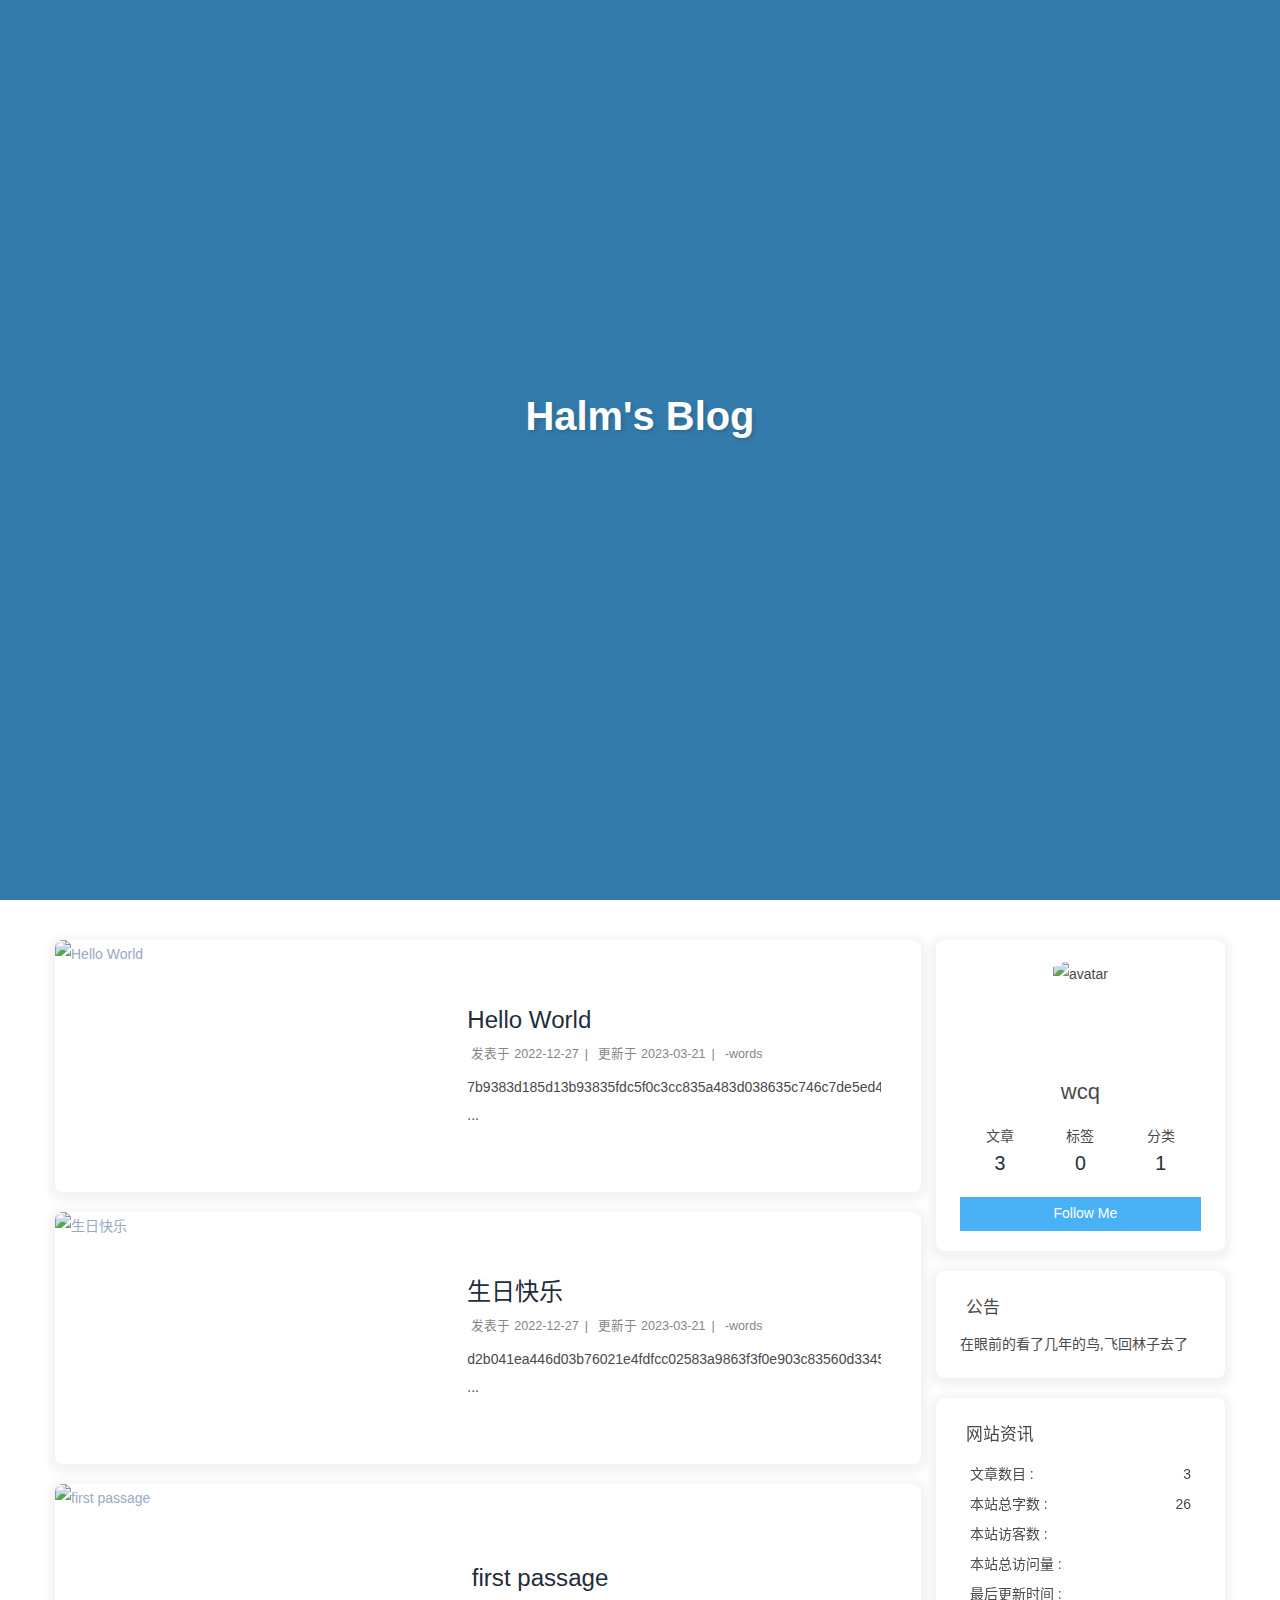
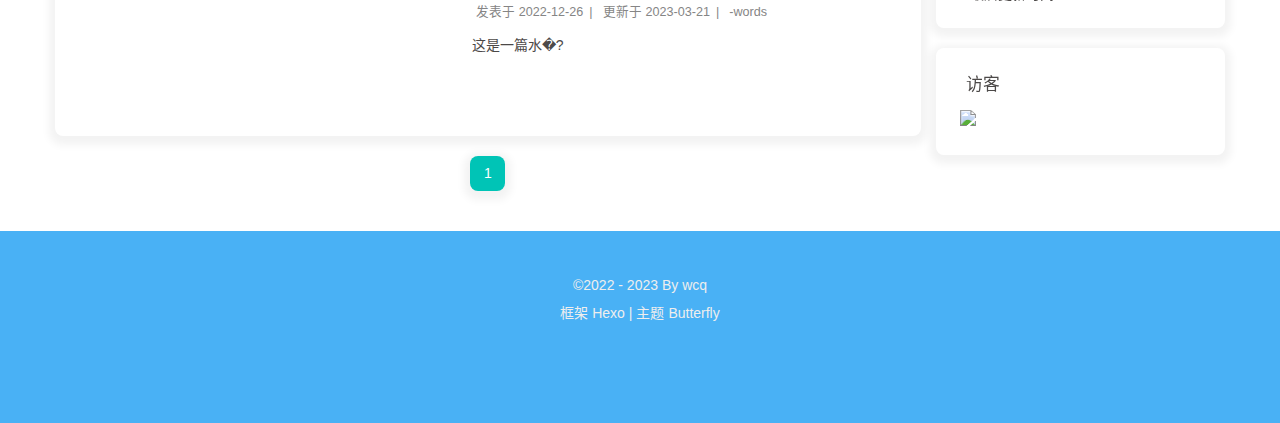
==== commit 4af1059c: "Site updated: 2023-08-13 21:31:25" ====
--- a/index.html
+++ b/index.html
@@ -48,7 +48,7 @@
   isHome: true,
   isHighlightShrink: false,
   isToc: false,
-  postUpdate: '2023-08-12 13:53:51'
+  postUpdate: '2023-08-13 21:31:23'
 }</script><noscript><style type="text/css">
   #nav {
     opacity: 1
@@ -137,10 +137,10 @@
       }
     }
     detectApple()
-    })(window)</script><!-- hexo injector head_end start --><link rel="stylesheet" href="https://unpkg.zhimg.com/hexo-butterfly-footer-beautify@1.0.0/lib/runtime.min.css" media="print" onload="this.media='all'"><!-- hexo injector head_end end --><meta name="generator" content="Hexo 6.3.0"></head><body><div id="loading-box"><div class="loading-left-bg"></div><div class="loading-right-bg"></div><div class="wizard-scene"><div class="wizard-objects"><div class="wizard-square"></div><div class="wizard-circle"></div><div class="wizard-triangle"></div></div><div class="wizard"><div class="wizard-body"></div><div class="wizard-right-arm"><div class="wizard-right-hand"></div></div><div class="wizard-left-arm"><div class="wizard-left-hand"></div></div><div class="wizard-head"><div class="wizard-beard"></div><div class="wizard-face"><div class="wizard-adds"></div></div><div class="wizard-hat"><div class="wizard-hat-of-the-hat"></div><div class="wizard-four-point-star --first"></div><div class="wizard-four-point-star --second"></div><div class="wizard-four-point-star --thirdz"> </div></div></div></div></div></div><div id="sidebar"><div id="menu-mask"></div><div id="sidebar-menus"><div class="avatar-img is-center"><img src="/image/avatar_img.png" onerror="onerror=null;src='/img/friend_404.gif'" alt="avatar"/></div><div class="sidebar-site-data site-data is-center"><a href="/archives/"><div class="headline">文章</div><div class="length-num">3</div></a><a href="/tags/"><div class="headline">标签</div><div class="length-num">0</div></a><a href="/categories/"><div class="headline">分类</div><div class="length-num">1</div></a></div><hr/><div class="menus_items"><div class="menus_item"><a class="site-page" href="/"><i class="fa-fw fas fa-home"></i><span> 首页</span></a></div><div class="menus_item"><a class="site-page" href="/archives/"><i class="fa-fw fas fa-archive"></i><span> 时间轴</span></a></div><div class="menus_item"><a class="site-page" href="/tags/"><i class="fa-fw fas fa-tags"></i><span> 标签</span></a></div><div class="menus_item"><a class="site-page" href="/categories/"><i class="fa-fw fas fa-folder-open"></i><span> 分类</span></a></div><div class="menus_item"><a class="site-page group hide" href="javascript:void(0);"><i class="fa-fw fas fa-list"></i><span> 清单</span><i class="fas fa-chevron-down"></i></a><ul class="menus_item_child"><li><a class="site-page child" href="/music/"><i class="fa-fw fas fa-music"></i><span> 音乐</span></a></li><li><a class="site-page child" href="/movies/"><i class="fa-fw fas fa-video"></i><span> 电影</span></a></li></ul></div><div class="menus_item"><a class="site-page" href="/link/"><i class="fa-fw fas fa-link"></i><span> 友链</span></a></div><div class="menus_item"><a class="site-page" href="/about/"><i class="fa-fw fas fa-heart"></i><span> 关于</span></a></div></div></div></div><div class="page" id="body-wrap"><header class="full_page" id="page-header" style="background-image: url('/image/home_top_img.png')"><nav id="nav"><span id="blog_name"><a id="site-name" href="/">Halm's Blog</a></span><div id="menus"><div id="search-button"><a class="site-page social-icon search"><i class="fas fa-search fa-fw"></i><span> 搜索</span></a></div><div class="menus_items"><div class="menus_item"><a class="site-page" href="/"><i class="fa-fw fas fa-home"></i><span> 首页</span></a></div><div class="menus_item"><a class="site-page" href="/archives/"><i class="fa-fw fas fa-archive"></i><span> 时间轴</span></a></div><div class="menus_item"><a class="site-page" href="/tags/"><i class="fa-fw fas fa-tags"></i><span> 标签</span></a></div><div class="menus_item"><a class="site-page" href="/categories/"><i class="fa-fw fas fa-folder-open"></i><span> 分类</span></a></div><div class="menus_item"><a class="site-page group hide" href="javascript:void(0);"><i class="fa-fw fas fa-list"></i><span> 清单</span><i class="fas fa-chevron-down"></i></a><ul class="menus_item_child"><li><a class="site-page child" href="/music/"><i class="fa-fw fas fa-music"></i><span> 音乐</span></a></li><li><a class="site-page child" href="/movies/"><i class="fa-fw fas fa-video"></i><span> 电影</span></a></li></ul></div><div class="menus_item"><a class="site-page" href="/link/"><i class="fa-fw fas fa-link"></i><span> 友链</span></a></div><div class="menus_item"><a class="site-page" href="/about/"><i class="fa-fw fas fa-heart"></i><span> 关于</span></a></div></div><div id="toggle-menu"><a class="site-page"><i class="fas fa-bars fa-fw"></i></a></div></div></nav><div id="site-info"><h1 id="site-title">Halm's Blog</h1><div id="site-subtitle"><span id="subtitle"></span></div></div><div id="scroll-down"><i class="fas fa-angle-down scroll-down-effects"></i></div></header><main class="layout" id="content-inner"><div class="recent-posts" id="recent-posts"><div class="recent-post-item"><div class="post_cover left"><a href="/2022/12/27/2022-12-27-%E7%AC%AC%E4%BA%8C%E7%AF%87%E6%96%87%E7%AB%A0/" title="Hello World"><img class="post_bg" src="/image/passage_cover3.png" onerror="this.onerror=null;this.src='/img/404.jpg'" alt="Hello World"></a></div><div class="recent-post-info"><a class="article-title" href="/2022/12/27/2022-12-27-%E7%AC%AC%E4%BA%8C%E7%AF%87%E6%96%87%E7%AB%A0/" title="Hello World">Hello World</a><div class="article-meta-wrap"><span class="post-meta-date"><i class="far fa-calendar-alt"></i><span class="article-meta-label">发表于</span><time class="post-meta-date-created" datetime="2022-12-27T08:13:00.000Z" title="发表于 2022-12-27 16:13:00">2022-12-27</time><span class="article-meta-separator">|</span><i class="fas fa-history"></i><span class="article-meta-label">更新于</span><time class="post-meta-date-updated" datetime="2023-03-20T16:38:17.380Z" title="更新于 2023-03-21 00:38:17">2023-03-21</time></span><span class="article-meta"><span class="article-meta-separator">|</span><i class="fas fa-inbox"></i><a class="article-meta__categories" href="/categories/words/">-words</a></span></div><div class="content">
-  [base64] ...</div></div></div><div class="recent-post-item"><div class="post_cover left"><a href="/2022/12/27/2022-12-27-%E7%AC%AC%E4%B8%89%E7%AF%87%E6%96%87%E7%AB%A0/" title="生日快乐"><img class="post_bg" src="/image/passage_cover5.png" onerror="this.onerror=null;this.src='/img/404.jpg'" alt="生日快乐"></a></div><div class="recent-post-info"><a class="article-title" href="/2022/12/27/2022-12-27-%E7%AC%AC%E4%B8%89%E7%AF%87%E6%96%87%E7%AB%A0/" title="生日快乐">生日快乐</a><div class="article-meta-wrap"><span class="post-meta-date"><i class="far fa-calendar-alt"></i><span class="article-meta-label">发表于</span><time class="post-meta-date-created" datetime="2022-12-26T16:00:00.000Z" title="发表于 2022-12-27 00:00:00">2022-12-27</time><span class="article-meta-separator">|</span><i class="fas fa-history"></i><span class="article-meta-label">更新于</span><time class="post-meta-date-updated" datetime="2023-03-20T16:38:34.453Z" title="更新于 2023-03-21 00:38:34">2023-03-21</time></span><span class="article-meta"><span class="article-meta-separator">|</span><i class="fas fa-inbox"></i><a class="article-meta__categories" href="/categories/words/">-words</a></span></div><div class="content">
-  [base64] ...</div></div></div><div class="recent-post-item"><div class="post_cover left"><a href="/2022/12/26/2022-12-26-%E7%AC%AC%E4%B8%80%E7%AF%87%E6%96%87%E7%AB%A0/" title="first passage"><img class="post_bg" src="/image/passage_cover1.png" onerror="this.onerror=null;this.src='/img/404.jpg'" alt="first passage"></a></div><div class="recent-post-info"><a class="article-title" href="/2022/12/26/2022-12-26-%E7%AC%AC%E4%B8%80%E7%AF%87%E6%96%87%E7%AB%A0/" title="first passage">first passage</a><div class="article-meta-wrap"><span class="post-meta-date"><i class="far fa-calendar-alt"></i><span class="article-meta-label">发表于</span><time class="post-meta-date-created" datetime="2022-12-26T11:52:00.000Z" title="发表于 2022-12-26 19:52:00">2022-12-26</time><span class="article-meta-separator">|</span><i class="fas fa-history"></i><span class="article-meta-label">更新于</span><time class="post-meta-date-updated" datetime="2023-03-20T16:37:51.505Z" title="更新于 2023-03-21 00:37:51">2023-03-21</time></span><span class="article-meta"><span class="article-meta-separator">|</span><i class="fas fa-inbox"></i><a class="article-meta__categories" href="/categories/words/">-words</a></span></div><div class="content">这是一篇水�?
-</div></div></div><nav id="pagination"><div class="pagination"><span class="page-number current">1</span></div></nav></div><div class="aside-content" id="aside-content"><div class="card-widget card-info"><div class="is-center"><div class="avatar-img"><img src="/image/avatar_img.png" onerror="this.onerror=null;this.src='/img/friend_404.gif'" alt="avatar"/></div><div class="author-info__name">wcq</div><div class="author-info__description"></div></div><div class="card-info-data site-data is-center"><a href="/archives/"><div class="headline">文章</div><div class="length-num">3</div></a><a href="/tags/"><div class="headline">标签</div><div class="length-num">0</div></a><a href="/categories/"><div class="headline">分类</div><div class="length-num">1</div></a></div><a id="card-info-btn" target="_blank" rel="noopener" href="https://github.com/xxxxxx"><i class="fab fa-github"></i><span>Follow Me</span></a></div><div class="card-widget card-announcement"><div class="item-headline"><i class="fas fa-bullhorn fa-shake"></i><span>公告</span></div><div class="announcement_content">在眼前的看了几年的鸟,飞回林子去了</div></div><div class="sticky_layout"><div class="card-widget card-webinfo"><div class="item-headline"><i class="fas fa-chart-line"></i><span>网站资讯</span></div><div class="webinfo"><div class="webinfo-item"><div class="item-name">文章数目 :</div><div class="item-count">3</div></div><div class="webinfo-item"><div class="item-name">本站总字数 :</div><div class="item-count">26</div></div><div class="webinfo-item"><div class="item-name">本站访客数 :</div><div class="item-count" id="busuanzi_value_site_uv"><i class="fa-solid fa-spinner fa-spin"></i></div></div><div class="webinfo-item"><div class="item-name">本站总访问量 :</div><div class="item-count" id="busuanzi_value_site_pv"><i class="fa-solid fa-spinner fa-spin"></i></div></div><div class="webinfo-item"><div class="item-name">最后更新时间 :</div><div class="item-count" id="last-push-date" data-lastPushDate="2023-08-12T05:53:51.428Z"><i class="fa-solid fa-spinner fa-spin"></i></div></div></div></div><div class="card-widget card-map"><div class="card-content"><div class="item-headline"><i class="fa fa-map-marker" aria-hidden="true"></i><span>访客</span></div><a target="_blank" rel="noopener" href="https://clustrmaps.com/site/1bu09"><img src="//clustrmaps.com/map_v2.png?cl=ffffff&amp;w=a&amp;t=n&amp;d=YPPlkVKY6tzvqoINPDyP3V3nOZMm4_BqFtiKEaafvg8"/></a></div></div></div></div></main><footer id="footer"><div id="footer-wrap"><div class="copyright">&copy;2022 - 2023 By wcq</div><div class="framework-info"><span>框架 </span><a target="_blank" rel="noopener" href="https://hexo.io">Hexo</a><span class="footer-separator">|</span><span>主题 </span><a target="_blank" rel="noopener" href="https://github.com/jerryc127/hexo-theme-butterfly">Butterfly</a></div></div></footer></div><div id="rightside"><div id="rightside-config-hide"><button id="darkmode" type="button" title="浅色和深色模式转换"><i class="fas fa-adjust"></i></button><button id="hide-aside-btn" type="button" title="单栏和双栏切换"><i class="fas fa-arrows-alt-h"></i></button></div><div id="rightside-config-show"><button id="rightside_config" type="button" title="设置"><i class="fas fa-cog fa-spin"></i></button><button id="go-up" type="button" title="回到顶部"><i class="fas fa-arrow-up"></i></button></div></div><div id="algolia-search"><div class="search-dialog"><nav class="search-nav"><span class="search-dialog-title">搜索</span><button class="search-close-button"><i class="fas fa-times"></i></button></nav><div class="search-wrap"><div id="algolia-search-input"></div><hr/><div id="algolia-search-results"><div id="algolia-hits"></div><div id="algolia-pagination"></div><div id="algolia-info"><div class="algolia-stats"></div><div class="algolia-poweredBy"></div></div></div></div></div><div id="search-mask"></div></div><div><script src="/js/utils.js"></script><script src="/js/main.js"></script><script src="https://cdn.jsdelivr.net/npm/@fancyapps/ui/dist/fancybox.umd.min.js"></script><script src="https://cdn.jsdelivr.net/npm/algoliasearch/dist/algoliasearch-lite.umd.min.js"></script><script src="https://cdn.jsdelivr.net/npm/instantsearch.js/dist/instantsearch.production.min.js"></script><script src="/js/search/algolia.js"></script><div class="js-pjax"><script>function subtitleType () {
+    })(window)</script><!-- hexo injector head_end start --><link rel="stylesheet" href="https://unpkg.zhimg.com/hexo-butterfly-footer-beautify@1.0.0/lib/runtime.min.css" media="print" onload="this.media='all'"><!-- hexo injector head_end end --><meta name="generator" content="Hexo 6.3.0"></head><body><div id="sidebar"><div id="menu-mask"></div><div id="sidebar-menus"><div class="avatar-img is-center"><img src="/image/avatar_img.png" onerror="onerror=null;src='/img/friend_404.gif'" alt="avatar"/></div><div class="sidebar-site-data site-data is-center"><a href="/archives/"><div class="headline">文章</div><div class="length-num">3</div></a><a href="/tags/"><div class="headline">标签</div><div class="length-num">0</div></a><a href="/categories/"><div class="headline">分类</div><div class="length-num">1</div></a></div><hr/><div class="menus_items"><div class="menus_item"><a class="site-page" href="/"><i class="fa-fw fas fa-home"></i><span> 首页</span></a></div><div class="menus_item"><a class="site-page" href="/archives/"><i class="fa-fw fas fa-archive"></i><span> 时间轴</span></a></div><div class="menus_item"><a class="site-page" href="/tags/"><i class="fa-fw fas fa-tags"></i><span> 标签</span></a></div><div class="menus_item"><a class="site-page" href="/categories/"><i class="fa-fw fas fa-folder-open"></i><span> 分类</span></a></div><div class="menus_item"><a class="site-page group hide" href="javascript:void(0);"><i class="fa-fw fas fa-list"></i><span> 清单</span><i class="fas fa-chevron-down"></i></a><ul class="menus_item_child"><li><a class="site-page child" href="/music/"><i class="fa-fw fas fa-music"></i><span> 音乐</span></a></li><li><a class="site-page child" href="/movies/"><i class="fa-fw fas fa-video"></i><span> 电影</span></a></li></ul></div><div class="menus_item"><a class="site-page" href="/link/"><i class="fa-fw fas fa-link"></i><span> 友链</span></a></div><div class="menus_item"><a class="site-page" href="/about/"><i class="fa-fw fas fa-heart"></i><span> 关于</span></a></div></div></div></div><div class="page" id="body-wrap"><header class="full_page" id="page-header" style="background-image: url('/image/home_top_img.png')"><nav id="nav"><span id="blog_name"><a id="site-name" href="/">Halm's Blog</a></span><div id="menus"><div id="search-button"><a class="site-page social-icon search"><i class="fas fa-search fa-fw"></i><span> 搜索</span></a></div><div class="menus_items"><div class="menus_item"><a class="site-page" href="/"><i class="fa-fw fas fa-home"></i><span> 首页</span></a></div><div class="menus_item"><a class="site-page" href="/archives/"><i class="fa-fw fas fa-archive"></i><span> 时间轴</span></a></div><div class="menus_item"><a class="site-page" href="/tags/"><i class="fa-fw fas fa-tags"></i><span> 标签</span></a></div><div class="menus_item"><a class="site-page" href="/categories/"><i class="fa-fw fas fa-folder-open"></i><span> 分类</span></a></div><div class="menus_item"><a class="site-page group hide" href="javascript:void(0);"><i class="fa-fw fas fa-list"></i><span> 清单</span><i class="fas fa-chevron-down"></i></a><ul class="menus_item_child"><li><a class="site-page child" href="/music/"><i class="fa-fw fas fa-music"></i><span> 音乐</span></a></li><li><a class="site-page child" href="/movies/"><i class="fa-fw fas fa-video"></i><span> 电影</span></a></li></ul></div><div class="menus_item"><a class="site-page" href="/link/"><i class="fa-fw fas fa-link"></i><span> 友链</span></a></div><div class="menus_item"><a class="site-page" href="/about/"><i class="fa-fw fas fa-heart"></i><span> 关于</span></a></div></div><div id="toggle-menu"><a class="site-page"><i class="fas fa-bars fa-fw"></i></a></div></div></nav><div id="site-info"><h1 id="site-title">Halm's Blog</h1><div id="site-subtitle"><span id="subtitle"></span></div></div><div id="scroll-down"><i class="fas fa-angle-down scroll-down-effects"></i></div></header><main class="layout" id="content-inner"><div class="recent-posts" id="recent-posts"><div class="recent-post-item"><div class="post_cover left"><a href="/2022/12/27/2022-12-27-%E7%AC%AC%E4%BA%8C%E7%AF%87%E6%96%87%E7%AB%A0/" title="Hello World"><img class="post_bg" src="/image/passage_cover2.png" onerror="this.onerror=null;this.src='/img/404.jpg'" alt="Hello World"></a></div><div class="recent-post-info"><a class="article-title" href="/2022/12/27/2022-12-27-%E7%AC%AC%E4%BA%8C%E7%AF%87%E6%96%87%E7%AB%A0/" title="Hello World">Hello World</a><div class="article-meta-wrap"><span class="post-meta-date"><i class="far fa-calendar-alt"></i><span class="article-meta-label">发表于</span><time class="post-meta-date-created" datetime="2022-12-27T08:13:00.000Z" title="发表于 2022-12-27 16:13:00">2022-12-27</time><span class="article-meta-separator">|</span><i class="fas fa-history"></i><span class="article-meta-label">更新于</span><time class="post-meta-date-updated" datetime="2023-03-20T16:38:17.380Z" title="更新于 2023-03-21 00:38:17">2023-03-21</time></span><span class="article-meta"><span class="article-meta-separator">|</span><i class="fas fa-inbox"></i><a class="article-meta__categories" href="/categories/words/">-words</a></span></div><div class="content">
+  [base64] ...</div></div></div><div class="recent-post-item"><div class="post_cover left"><a href="/2022/12/27/2022-12-27-%E7%AC%AC%E4%B8%89%E7%AF%87%E6%96%87%E7%AB%A0/" title="生日快乐"><img class="post_bg" src="/image/passage_cover1.png" onerror="this.onerror=null;this.src='/img/404.jpg'" alt="生日快乐"></a></div><div class="recent-post-info"><a class="article-title" href="/2022/12/27/2022-12-27-%E7%AC%AC%E4%B8%89%E7%AF%87%E6%96%87%E7%AB%A0/" title="生日快乐">生日快乐</a><div class="article-meta-wrap"><span class="post-meta-date"><i class="far fa-calendar-alt"></i><span class="article-meta-label">发表于</span><time class="post-meta-date-created" datetime="2022-12-26T16:00:00.000Z" title="发表于 2022-12-27 00:00:00">2022-12-27</time><span class="article-meta-separator">|</span><i class="fas fa-history"></i><span class="article-meta-label">更新于</span><time class="post-meta-date-updated" datetime="2023-03-20T16:38:34.453Z" title="更新于 2023-03-21 00:38:34">2023-03-21</time></span><span class="article-meta"><span class="article-meta-separator">|</span><i class="fas fa-inbox"></i><a class="article-meta__categories" href="/categories/words/">-words</a></span></div><div class="content">
+  [base64] ...</div></div></div><div class="recent-post-item"><div class="post_cover left"><a href="/2022/12/26/2022-12-26-%E7%AC%AC%E4%B8%80%E7%AF%87%E6%96%87%E7%AB%A0/" title="first passage"><img class="post_bg" src="/image/passage_cover3.png" onerror="this.onerror=null;this.src='/img/404.jpg'" alt="first passage"></a></div><div class="recent-post-info"><a class="article-title" href="/2022/12/26/2022-12-26-%E7%AC%AC%E4%B8%80%E7%AF%87%E6%96%87%E7%AB%A0/" title="first passage">first passage</a><div class="article-meta-wrap"><span class="post-meta-date"><i class="far fa-calendar-alt"></i><span class="article-meta-label">发表于</span><time class="post-meta-date-created" datetime="2022-12-26T11:52:00.000Z" title="发表于 2022-12-26 19:52:00">2022-12-26</time><span class="article-meta-separator">|</span><i class="fas fa-history"></i><span class="article-meta-label">更新于</span><time class="post-meta-date-updated" datetime="2023-03-20T16:37:51.505Z" title="更新于 2023-03-21 00:37:51">2023-03-21</time></span><span class="article-meta"><span class="article-meta-separator">|</span><i class="fas fa-inbox"></i><a class="article-meta__categories" href="/categories/words/">-words</a></span></div><div class="content">这是一篇水�?
+</div></div></div><nav id="pagination"><div class="pagination"><span class="page-number current">1</span></div></nav></div><div class="aside-content" id="aside-content"><div class="card-widget card-info"><div class="is-center"><div class="avatar-img"><img src="/image/avatar_img.png" onerror="this.onerror=null;this.src='/img/friend_404.gif'" alt="avatar"/></div><div class="author-info__name">wcq</div><div class="author-info__description"></div></div><div class="card-info-data site-data is-center"><a href="/archives/"><div class="headline">文章</div><div class="length-num">3</div></a><a href="/tags/"><div class="headline">标签</div><div class="length-num">0</div></a><a href="/categories/"><div class="headline">分类</div><div class="length-num">1</div></a></div><a id="card-info-btn" target="_blank" rel="noopener" href="https://github.com/xxxxxx"><i class="fab fa-github"></i><span>Follow Me</span></a></div><div class="card-widget card-announcement"><div class="item-headline"><i class="fas fa-bullhorn fa-shake"></i><span>公告</span></div><div class="announcement_content">在眼前的看了几年的鸟,飞回林子去了</div></div><div class="sticky_layout"><div class="card-widget card-webinfo"><div class="item-headline"><i class="fas fa-chart-line"></i><span>网站资讯</span></div><div class="webinfo"><div class="webinfo-item"><div class="item-name">文章数目 :</div><div class="item-count">3</div></div><div class="webinfo-item"><div class="item-name">本站总字数 :</div><div class="item-count">26</div></div><div class="webinfo-item"><div class="item-name">本站访客数 :</div><div class="item-count" id="busuanzi_value_site_uv"><i class="fa-solid fa-spinner fa-spin"></i></div></div><div class="webinfo-item"><div class="item-name">本站总访问量 :</div><div class="item-count" id="busuanzi_value_site_pv"><i class="fa-solid fa-spinner fa-spin"></i></div></div><div class="webinfo-item"><div class="item-name">最后更新时间 :</div><div class="item-count" id="last-push-date" data-lastPushDate="2023-08-13T13:31:23.490Z"><i class="fa-solid fa-spinner fa-spin"></i></div></div></div></div><div class="card-widget card-map"><div class="card-content"><div class="item-headline"><i class="fa fa-map-marker" aria-hidden="true"></i><span>访客</span></div><a target="_blank" rel="noopener" href="https://clustrmaps.com/site/1bu09"><img src="//clustrmaps.com/map_v2.png?cl=ffffff&amp;w=a&amp;t=n&amp;d=YPPlkVKY6tzvqoINPDyP3V3nOZMm4_BqFtiKEaafvg8"/></a></div></div></div></div></main><footer id="footer"><div id="footer-wrap"><div class="copyright">&copy;2022 - 2023 By wcq</div><div class="framework-info"><span>框架 </span><a target="_blank" rel="noopener" href="https://hexo.io">Hexo</a><span class="footer-separator">|</span><span>主题 </span><a target="_blank" rel="noopener" href="https://github.com/jerryc127/hexo-theme-butterfly">Butterfly</a></div></div></footer></div><div id="rightside"><div id="rightside-config-hide"><button id="darkmode" type="button" title="浅色和深色模式转换"><i class="fas fa-adjust"></i></button><button id="hide-aside-btn" type="button" title="单栏和双栏切换"><i class="fas fa-arrows-alt-h"></i></button></div><div id="rightside-config-show"><button id="rightside_config" type="button" title="设置"><i class="fas fa-cog fa-spin"></i></button><button id="go-up" type="button" title="回到顶部"><i class="fas fa-arrow-up"></i></button></div></div><div id="algolia-search"><div class="search-dialog"><nav class="search-nav"><span class="search-dialog-title">搜索</span><button class="search-close-button"><i class="fas fa-times"></i></button></nav><div class="search-wrap"><div id="algolia-search-input"></div><hr/><div id="algolia-search-results"><div id="algolia-hits"></div><div id="algolia-pagination"></div><div id="algolia-info"><div class="algolia-stats"></div><div class="algolia-poweredBy"></div></div></div></div></div><div id="search-mask"></div></div><div><script src="/js/utils.js"></script><script src="/js/main.js"></script><script src="https://cdn.jsdelivr.net/npm/@fancyapps/ui/dist/fancybox.umd.min.js"></script><script src="https://cdn.jsdelivr.net/npm/algoliasearch/dist/algoliasearch-lite.umd.min.js"></script><script src="https://cdn.jsdelivr.net/npm/instantsearch.js/dist/instantsearch.production.min.js"></script><script src="/js/search/algolia.js"></script><div class="js-pjax"><script>function subtitleType () {
   if (true) { 
     window.typed = new Typed("#subtitle", {
       strings: ["Welcome to Fomalhaut🥝のTiny Home!🤣🤣🤣","Hope you have a nice day!🍭🍭🍭"],
@@ -166,7 +166,74 @@
 POWERMODE.shake = true;
 POWERMODE.mobile = false;
 document.body.addEventListener('input', POWERMODE);
-</script><script id="click-show-text" src="https://cdn.jsdelivr.net/npm/butterfly-extsrc/dist/click-show-text.min.js" data-mobile="true" data-text="富强,民主,文明,和谐,自由,平等,公正,法治,爱国,敬业,诚信,友善" data-fontsize="15px" data-random="true" async="async"></script><script async data-pjax src="//busuanzi.ibruce.info/busuanzi/2.3/busuanzi.pure.mini.js"></script></div><!-- hexo injector body_end start --><script data-pjax>
+</script><script id="click-show-text" src="https://cdn.jsdelivr.net/npm/butterfly-extsrc/dist/click-show-text.min.js" data-mobile="true" data-text="富强,民主,文明,和谐,自由,平等,公正,法治,爱国,敬业,诚信,友善" data-fontsize="15px" data-random="true" async="async"></script><script src="https://cdn.jsdelivr.net/npm/pjax/pjax.min.js"></script><script>let pjaxSelectors = ["head > title","#config-diff","#body-wrap","#rightside-config-hide","#rightside-config-show",".js-pjax"]
+
+var pjax = new Pjax({
+  elements: 'a:not([target="_blank"])',
+  selectors: pjaxSelectors,
+  cacheBust: false,
+  analytics: false,
+  scrollRestoration: false
+})
+
+document.addEventListener('pjax:send', function () {
+
+  // removeEventListener scroll 
+  window.tocScrollFn && window.removeEventListener('scroll', window.tocScrollFn)
+  window.scrollCollect && window.removeEventListener('scroll', scrollCollect)
+
+  document.getElementById('rightside').style.cssText = "opacity: ''; transform: ''"
+  
+  if (window.aplayers) {
+    for (let i = 0; i < window.aplayers.length; i++) {
+      if (!window.aplayers[i].options.fixed) {
+        window.aplayers[i].destroy()
+      }
+    }
+  }
+
+  typeof typed === 'object' && typed.destroy()
+
+  //reset readmode
+  const $bodyClassList = document.body.classList
+  $bodyClassList.contains('read-mode') && $bodyClassList.remove('read-mode')
+
+  typeof disqusjs === 'object' && disqusjs.destroy()
+})
+
+document.addEventListener('pjax:complete', function () {
+  window.refreshFn()
+
+  document.querySelectorAll('script[data-pjax]').forEach(item => {
+    const newScript = document.createElement('script')
+    const content = item.text || item.textContent || item.innerHTML || ""
+    Array.from(item.attributes).forEach(attr => newScript.setAttribute(attr.name, attr.value))
+    newScript.appendChild(document.createTextNode(content))
+    item.parentNode.replaceChild(newScript, item)
+  })
+
+  GLOBAL_CONFIG.islazyload && window.lazyLoadInstance.update()
+
+  typeof chatBtnFn === 'function' && chatBtnFn()
+  typeof panguInit === 'function' && panguInit()
+
+  // google analytics
+  typeof gtag === 'function' && gtag('config', '', {'page_path': window.location.pathname});
+
+  // baidu analytics
+  typeof _hmt === 'object' && _hmt.push(['_trackPageview',window.location.pathname]);
+
+  typeof loadMeting === 'function' && document.getElementsByClassName('aplayer').length && loadMeting()
+
+  // prismjs
+  typeof Prism === 'object' && Prism.highlightAll()
+})
+
+document.addEventListener('pjax:error', (e) => {
+  if (e.request.status === 404) {
+    pjax.loadUrl('/404.html')
+  }
+})</script><script async data-pjax src="//busuanzi.ibruce.info/busuanzi/2.3/busuanzi.pure.mini.js"></script></div><!-- hexo injector body_end start --><script data-pjax>
   function butterfly_footer_beautify_injector_config(){
     var parent_div_git = document.getElementById('footer-wrap');
     var item_html = '<div id="workboard"></div><p id="ghbdages"><a class="github-badge" target="_blank" href="https://hexo.io/" style="margin-inline:5px" data-title="博客框架为Hexo_v6.2.0" title=""><img src="https://img.shields.io/badge/Frame-Hexo-blue?style=flat&amp;logo=hexo" alt=""/></a><a class="github-badge" target="_blank" href="https://butterfly.js.org/" style="margin-inline:5px" data-title="主题版本Butterfly_v4.5.1" title=""><img src="https://img.shields.io/badge/Theme-Butterfly-6513df?style=flat&amp;logo=bitdefender" alt=""/></a><a class="github-badge" target="_blank" href="https://vercel.com/" style="margin-inline:5px" data-title="本站采用多线部署，主线路托管于Vercel" title=""><img src="https://img.shields.io/badge/Hosted-Vercel-brightgreen?style=flat&amp;logo=Vercel" alt=""/></a><a class="github-badge" target="_blank" href="https://github.com/" style="margin-inline:5px" data-title="本站项目由Github托管" title=""><img src="https://img.shields.io/badge/Source-Github-d021d6?style=flat&amp;logo=GitHub" alt=""/></a><a class="github-badge" target="_blank" href="http://creativecommons.org/licenses/by-nc-sa/4.0/" style="margin-inline:5px" data-title="本站采用知识共享署名-非商业性使用-相同方式共享4.0国际许可协议进行许可" title=""><img src="https://img.shields.io/badge/Copyright-BY--NC--SA%204.0-d42328?style=flat&amp;logo=Claris" alt=""/></a></p>';
